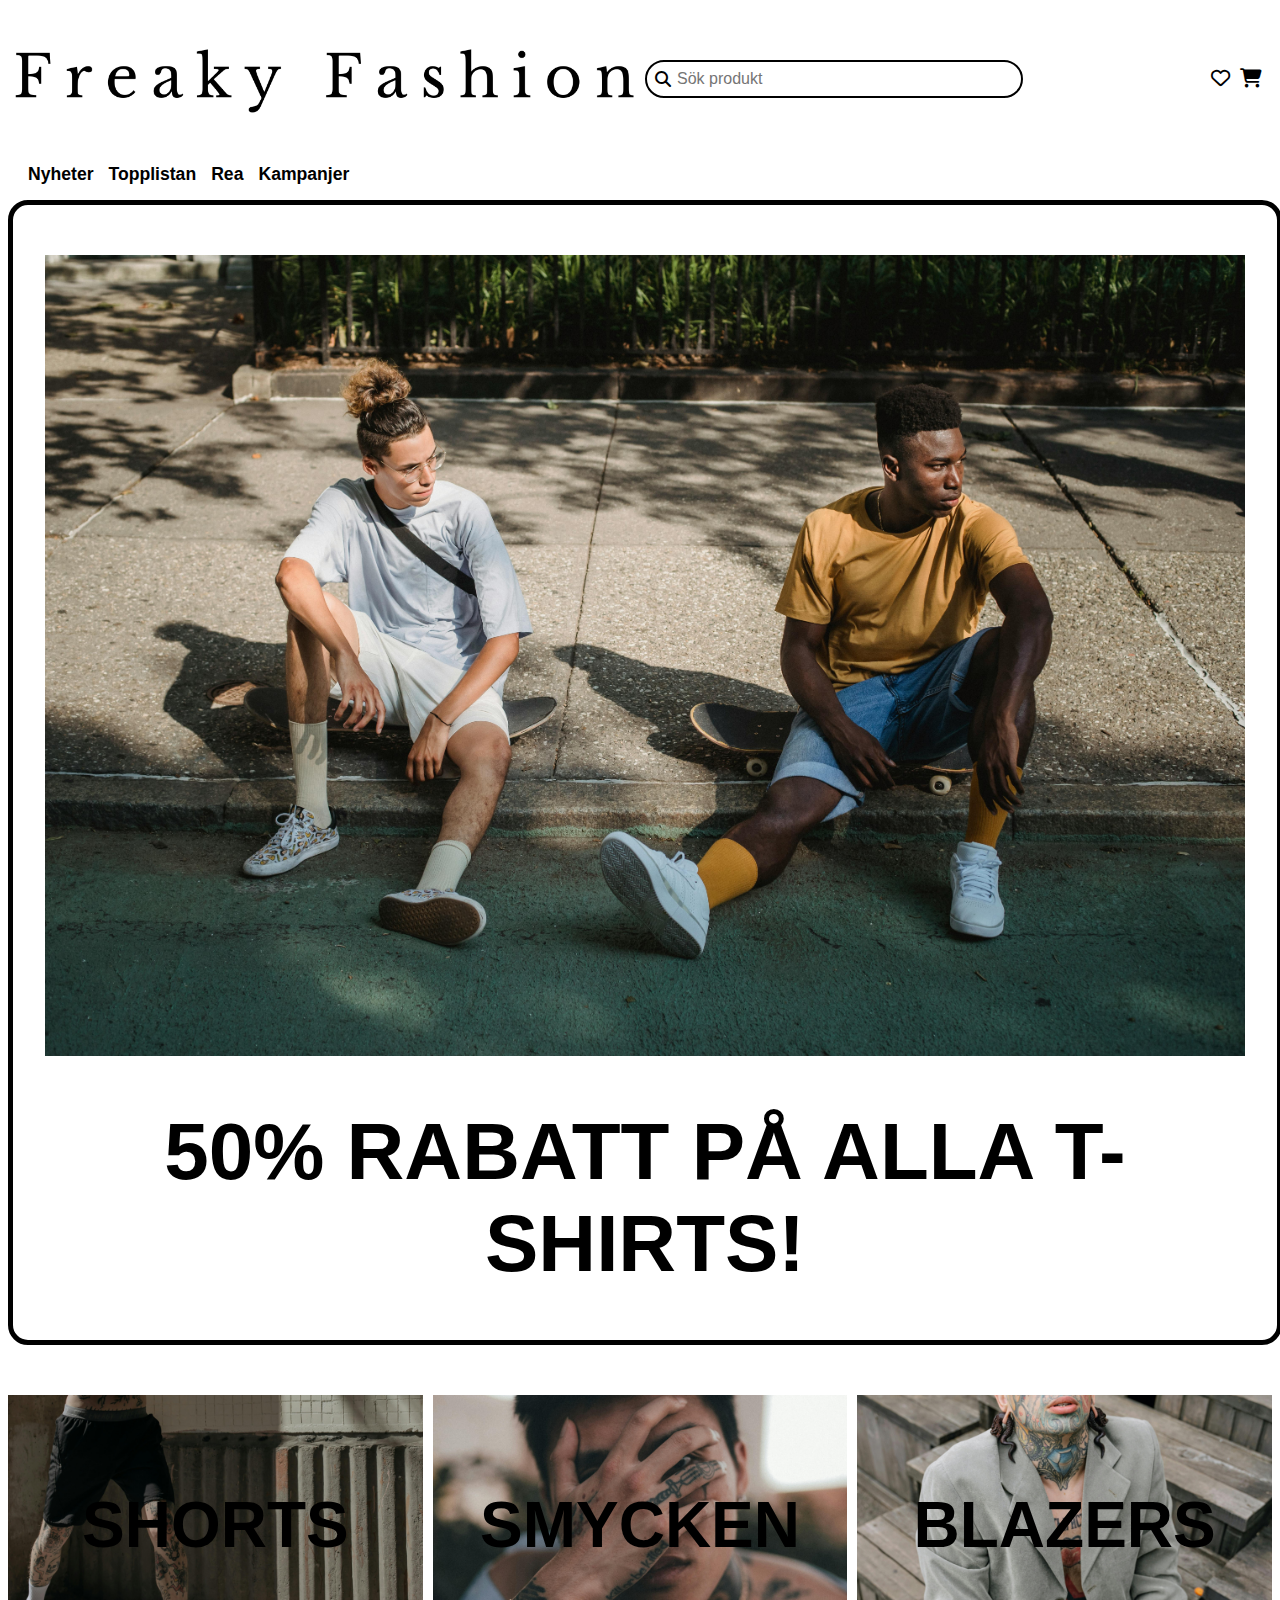
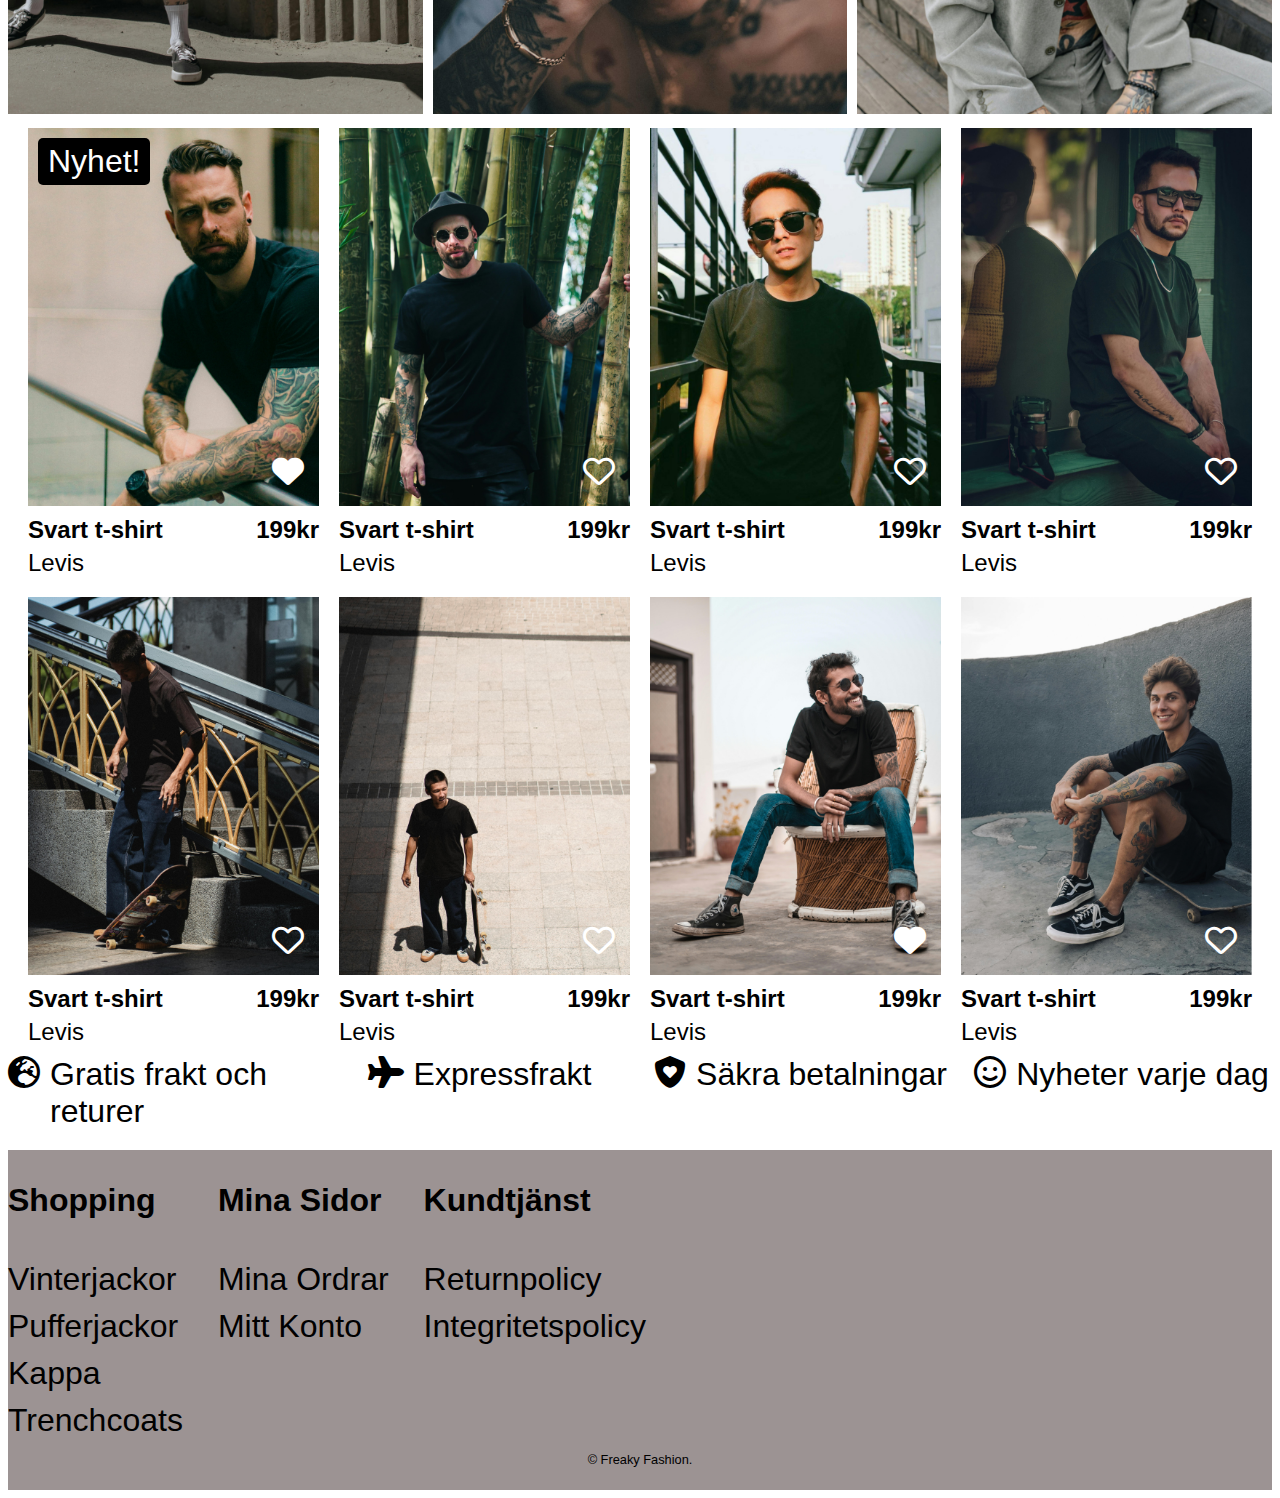
==== index.html @ f0985885 "Ändrat i footern och lagt universal font typ" ====
<!DOCTYPE html>
<html lang="sv">
  <head>
    <meta charset="UTF-8" />
    <meta name="viewport" content="width=device-width, initial-scale=1.0" />
    <title>Freaky Fashion</title>
    <link
      rel="stylesheet"
      href="https://cdnjs.cloudflare.com/ajax/libs/font-awesome/6.4.0/css/all.min.css"
    />
    <link rel="stylesheet" href="style.css" />
    <link rel="icon" href="images/favicon.ico" type="image/x-icon" />
  </head>

  <body>
    <!-----------------------------------------------------------------HEADERLOGGA------------------------>
    <header class="logo-container">
      <img src="images/LOGGA.png" alt="Freaky Fashion logotyp" class="logo" />
      <div class="search-container">
        <input type="text" placeholder="Sök produkt" class="search" />
        <i class="fa-solid fa-magnifying-glass"></i>

        <div class="icons-container">
          <a href=""> <i class="fa-regular fa-heart"></i></a>
          <a href=""> <i class="fa-solid fa-shopping-cart"></i></a>
        </div>
      </div>
    </header>

    <!--HEADERLÄNKAR-->
    <div class="headerlink">
      <a href="#">Nyheter</a>
      <a href="#">Topplistan</a>
      <a href="#">Rea</a>
      <a href="#">Kampanjer</a>
    </div>

    <!---------------------------------------------------------------HEROBILD OCH TEXT--------------------->
    <section class="hero">
      <img src="images/Hero.jpg" alt="Hero bild" />
      <a href="#">50% RABATT PÅ ALLA T-SHIRTS!</a>
    </section>

    <!------------------------------------------------------------------SPOTBILDER------------------------->
    <section class="spotbilder">
      <div class="bild-container">
        <div class="image-wrapper">
          <img src="images/Spot-1.png" alt="shorts" />
          <p class="text-ett">shorts</p>
        </div>
      </div>
      <div class="bild-container">
        <div class="image-wrapper">
          <img src="images/spot-2.png" alt="smycken" />
          <p class="text-två">smycken</p>
        </div>
      </div>
      <div class="bild-container">
        <div class="image-wrapper">
          <img src="images/spot-3.png" alt="blazers" />
          <p class="text-tre">blazers</p>
        </div>
      </div>
    </section>

    <!--------------------------------------------------------------------------PRODUKTBILDER------------->

    <!--PRODUKTBILD 1 MED BADGE-->
    <div class="product-grid">
      <div class="product">
        <a href="http://127.0.0.1:5501/product-details.html">
          <div class="badge-container">
            <img src="images/svart-tshirt-1.png" alt="Svart t-shirt 1" />
            <span class="badge">Nyhet!</span>
            <a href="http://127.0.0.1:5501/product-details.html"><i class="fa-solid fa-heart"></i></a>
            <div class="product-info">
              <div class="product-name-price">
                <span class="product-name">Svart t-shirt</span>
                <span class="product-price">199kr</span>
              </div>
              <div class="product-brand">Levis</div>
            </div>
          </div>
          <!--PRODUKTBILD 2-->
        </a>
      </div>
      <div class="product">
        <a href="http://127.0.0.1:5501/product-details.html">
          <img src="images/svart-tshirt-2.png" alt="Svart t-shirt 2" />
        </a>
        <a href="http://127.0.0.1:5501/product-details.html"><i class="fa-regular fa-heart"></i></a>
        <div class="product-info">
          <div class="product-name-price">
            <span class="product-name">Svart t-shirt</span>
            <span class="product-price">199kr</span>
          </div>
          <div class="product-brand">Levis</div>
        </div>
      </div>
      <!--PRODUKTBILD 3-->

      <div class="product">
        <a href="http://127.0.0.1:5501/product-details.html">
          <img src="images/svart-tshirt-3.png" alt="Svart t-shirt 3" />
        </a>
        <a href="http://127.0.0.1:5501/product-details.html"><i class="fa-regular fa-heart"></i></a>
        <div class="product-info">
          <div class="product-name-price">
            <span class="product-name">Svart t-shirt</span>
            <span class="product-price">199kr</span>
          </div>
          <div class="product-brand">Levis</div>
        </div>
      </div>
      <!--PRODUKTBILD 4-->

      <div class="product">
        <a href="http://127.0.0.1:5501/product-details.html">
          <img src="images/svart-tshirt-4.png" alt="Svart t-shirt 4" />
        </a>
        <a href="http://127.0.0.1:5501/product-details.html"><i class="fa-regular fa-heart"></i></a>
        <div class="product-info">
          <div class="product-name-price">
            <span class="product-name">Svart t-shirt</span>
            <span class="product-price">199kr</span>
          </div>
          <div class="product-brand">Levis</div>
        </div>
      </div>
      <!--PRODUKTBILD 5-->

      <div class="product">
        <a href="http://127.0.0.1:5501/product-details.html">
          <img src="images/svart-tshirt-5.png" alt="Svart t-shirt 5" />
        </a>
        <a href="http://127.0.0.1:5501/product-details.html"><i class="fa-regular fa-heart"></i></a>
        <div class="product-info">
          <div class="product-name-price">
            <span class="product-name">Svart t-shirt</span>
            <span class="product-price">199kr</span>
          </div>
          <div class="product-brand">Levis</div>
        </div>
      </div>

      <!--PRODUKTBILD 6-->
      <div class="product">
        <a href="http://127.0.0.1:5501/product-details.html">
          <img src="images/svart-tshirt-6.png" alt="Svart t-shirt 6" />
        </a>
        <a href="http://127.0.0.1:5501/product-details.html"><i class="fa-regular fa-heart"></i></a>
        <div class="product-info">
          <div class="product-name-price">
            <span class="product-name">Svart t-shirt</span>
            <span class="product-price">199kr</span>
          </div>
          <div class="product-brand">Levis</div>
        </div>
      </div>
      <!--PRODUKTBILD 7-->

      <div class="product">
        <a href="http://127.0.0.1:5501/product-details.html">
          <img src="images/svart-tshirt-7.png" alt="Svart t-shirt 7" />
        </a>
        <a href="http://127.0.0.1:5501/product-details.html"><i class="fa-solid fa-heart"></i></a>
        <div class="product-info">
          <div class="product-name-price">
            <span class="product-name">Svart t-shirt</span>
            <span class="product-price">199kr</span>
          </div>
          <div class="product-brand">Levis</div>
        </div>
      </div>
      <!--PRODUKTBILD 8-->

      <div class="product">
        <a href="http://127.0.0.1:5501/product-details.html">
          <img src="images/svart-tshirt-8.png" alt="Svart t-shirt 8" />
        </a>
        <a href="http://127.0.0.1:5501/product-details.html"><i class="fa-regular fa-heart"></i></a>
        <div class="product-info">
          <div class="product-name-price">
            <span class="product-name">Svart t-shirt</span>
            <span class="product-price">199kr</span>
          </div>
          <div class="product-brand">Levis</div>
        </div>
      </div>
    </div>

    <!--------------------------------------------------------------FOOTER & ACCORDION-------------------->
 
      <div class="footericon-container">
        <div class="footericon-info">
          <i class="fa-solid fa-earth-europe"> </i>
          <p>Gratis frakt och returer</p>
        </div>

        <div class="footericon-info">
          <i class="fa-solid fa-plane"> </i>
          <p>Expressfrakt</p>
        </div>

        <div class="footericon-info">
          <i class="fa-solid fa-shield-heart"> </i>
          <p>Säkra betalningar</p>
        </div>

        <div class="footericon-info">
          <i class="fa-regular fa-face-smile"> </i>
          <p>Nyheter varje dag</p>
        </div>
      </div>
      <footer>
      <div class="accordion">
        <div class="accordion-item">
          <input
            type="checkbox"
            id="accordion-item-1"
            class="accordion-checkbox"
          />
          <label for="accordion-item-1" class="accordion-button"
            >Shopping</label
          >
          <div class="accordion-body">
            <a href="#">Vinterjackor</a>
            <a href="#">Pufferjackor</a>
            <a href="#">Kappa</a>
            <a href="#">Trenchcoats</a>
            <a href="http://127.0.0.1:5501/index.html">Startsida</a>
          </div>
        </div>

        <div class="accordion-item">
          <input
            type="checkbox"
            id="accordion-item-2"
            class="accordion-checkbox"
          />
          <label for="accordion-item-2" class="accordion-button"
            >Mina sidor</label
          >
          <div class="accordion-body">
            <a href="#">Mina ordrar</a>
            <a href="#">Mitt konto</a>
          </div>
        </div>

        <div class="accordion-item">
          <input
            type="checkbox"
            id="accordion-item-3"
            class="accordion-checkbox"
          />

          <label for="accordion-item-3" class="accordion-button"
            >Kundtjänst</label
          >
          <div class="accordion-body">
            <a href="#">Returnpolicy</a>
            <a href="#">Integritetspolicy</a>
          </div>
        </div>
        <div class="accordion-item">
          <input
            type="checkbox"
            id="accordion-item-3"
            class="accordion-checkbox"
          />
        </div>
      </div>
      <div class="footerinfo">
        <div class="footer-shopping">
          <p>Shopping</p>
          <a href="#">Vinterjackor</a>
          <a href="#">Pufferjackor</a>
          <a href="#">Kappa</a>
          <a href="#">Trenchcoats</a>
        </div>
        <div class="minasidor">
          <p>Mina Sidor</p>
          <a href="#">Mina Ordrar</a>
          <a href="#">Mitt Konto</a>
        </div>
        <div class="footer-kundtjanst">
          <p>Kundtjänst</p>
          <a href="#">Returnpolicy</a>
          <a href="#">Integritetspolicy</a>
        </div>
      </div>
      <div class="copyright">
        <p>© Freaky Fashion.</p>
      </div>
    </footer>
  </body>
</html>
---- style.css ----
/*----------------------------------------------GENERELLA STILAR--------------------------------------*/
.icons-container a,
.headerlink a,
.hero a {
  color: black;
  text-decoration: none;
  font-weight: bold;
  cursor: pointer;
}
* {
  font-family: Arial, Helvetica, sans-serif;
}
/*----------------------------------------------HEADERLOGGA----------------------------------------------*/
.logo-container {
  display: grid;
}
.logo {
  width: 100%;
  height: auto;
}

/*-----IPAD----*/
@media (min-width: 641px) {
  .logo-container {
    display: flex;
    justify-content: left;
  }
  .logo {
    width: 50%;
  }
}

/*----------------------------------------------SÖKFUNKTION-----------------------------------------------*/
.search-container {
  width: 100%;
  position: relative;
  justify-content: space-between;
  display: flex;
  align-items: center;
  padding-left: 0;
  margin-bottom: 15px;
  margin-left: 5px;
  margin-top: 10px;
}

.search {
  width: 100%;
  padding: 8px 30px 8px 30px;
  font-size: 1em;
  border: 2px solid #000000;
  border-radius: 20px;
}

.fa-solid.fa-magnifying-glass {
  position: absolute;
  left: 10px;
  color: #000000;
  font-size: 1em;
}

/*-----IPAD----*/
@media (min-width: 641px) {
  .search {
    width: 50%;
  }
}

/*------------------------------------HEADERIKONER/LÄNKAR-----------------------------------------*/
.icons-container a:hover,
.headerlink a:hover,
.hero a:hover {
  color: #5e0707;
}
.headerlink {
  display: flex;
  justify-content: flex-start;
  gap: 15px;
  margin-top: 10px;
  margin-left: 20px;
  margin-bottom: 15px;
  font-size: 1.1em;
}

.icons-container {
  display: flex;
  gap: 10px;
  margin-left: 10px;
  margin-right: 10px;
}
.icons-container i {
  font-size: 1.2em;
}
/*-----MOBIL----*/
@media (max-width: 640px) {
  .headerlink {
    flex-direction: column;
    align-items: flex-start;
  }
}

/*-----IPAD----*/
@media (min-width: 641px) {
  .headerlink a {
    flex-direction: row;
  }
}

/*------------------------------------------------HERO---------------------------------------------------*/
.hero {
  border: solid black 5px;
  border-radius: 20px;
  display: flex;
  flex-direction: column;
  align-items: center;
  justify-content: center;
  width: 100%;
  margin: 0 auto;
}
.hero a {
  font-size: 2em;
  text-decoration: none;
  margin-bottom: 50px;
  text-align: center;
}
.hero img {
  height: auto;
  width: 95%;
  margin-top: 50px;
  margin-bottom: 50px;
}
@media (min-width: 1024px) {
  .hero a {
    font-size: 4em;
  }
}
@media (min-width: 1200px) {
  .hero a {
    font-size: 5em;
  }
}
/*----------------------------------------------SPOTBILDER-------------------------------------------*/
.spotbilder {
  display: grid;
  grid-template-columns: repeat(3, 1fr);
  justify-content: center;
  gap: 10px;
  margin-top: 50px;
}
.spotbilder img {
  width: 100%;
  height: auto;
}
.bild-container {
  position: relative;
  display: grid;
  gap: 15px;
}
.text-ett,
.text-två,
.text-tre {
  position: absolute;
  bottom: 40%;
  left: 50%;
  transform: translate(-50%, 50%);
  color: rgb(0, 0, 0);
  padding: 5px;
  font-size: 4em;
  text-transform: uppercase;
  font-weight: bold;
  text-align: center;
  transition: color 0.3s ease;
  cursor: pointer;
}

.text-ett:hover,
.text-två:hover,
.text-tre:hover {
  color: rgb(112, 5, 5);
}
/*-----MOBIL----*/
@media (max-width: 640px) {
  .spotbilder {
    display: none;
  }
}

/*-----IPAD----*/
@media (min-width: 641px) {
  .spotbilder {
    display: none;
  }
}

/*-----DATOR----*/
@media (min-width: 1024px) {
  .spotbilder {
    display: grid;
  }
}
@media (min-width: 1200px) {
  .text-ett,
  .text-två,
  .text-tre {
    font-size: 4em;
  }
}
/*----------------------------------------------PRODUKTBILDER-------------------------------------------*/

.product-grid {
  display: flex;
  flex-wrap: wrap;
  justify-content: center;
  gap: 20px;
  padding: 10px;
}

.product {
  flex: 1 1 calc(25% - 20px);
  max-width: calc(25% - 20px);
  position: relative;
}

.product img {
  width: 100%;
  height: auto;
  display: block;
}
.product-grid i {
  position: absolute;
  bottom: 90px;
  right: 15px;
  color: rgb(255, 255, 255);
  font-size: 2em;
  z-index: 1;
}

.product-grid a i.fa-heart,
.icons-container a i.fa-heart {
  transition: transform 0.3s ease;
}

.product-grid a:hover i.fa-heart,
.icons-container a:hover i.fa-heart {
  transform: scale(1.5);
  color: rgb(120, 42, 42);
}

.product-info {
  display: grid;
  grid-template-rows: auto auto;
  grid-row-gap: 5px;
  text-align: left;
  margin-top: 10px;
  font-size: 1.5em;
}

.product-name-price {
  display: grid;
  grid-template-columns: 1fr auto;
  font-weight: bold;
}

.product-price {
  justify-self: end;
}

.product-brand {
  font-size: 1em;
}
.badge-container {
  position: relative;
  width: 100%;
}

.badge {
  position: absolute;
  top: 10px;
  left: 10px;
  background-color: black;
  color: white;
  padding: 5px 10px;
  border-radius: 5px;
  font-size: 2em;
}
/*-----MOBIL----*/
@media (max-width: 640px) {
  .product {
    flex: 1 1 100%;
    max-width: 100%;
  }
}

/*-----IPAD----*/
@media (min-width: 641px) {
  .product {
    flex: 1 1 calc(50% - 20px);
    max-width: calc(50% - 20px);
  }
}

/*-----DATOR----*/
@media (min-width: 1024px) {
  .product {
    flex: 1 1 calc(25% - 20px);
    max-width: calc(25% - 20px);
  }
}
/*----------------------------------------------PRODUKTSIDA-------------------------------------------*/
.productsida-grid {
  display: flex;
  justify-content: center;
  align-items: center;
  flex-direction: column;
}
.productsida-grid i {
  position: absolute;
  bottom: 40px;
  right: 10px;
  color: rgb(255, 255, 255);
  font-size: 2em;
  z-index: 1;
}

.productsida-grid a i.fa-heart,
.icons-container a i.fa-heart {
  transition: transform 0.3s ease;
}

.productsida-grid a:hover i.fa-heart,
.icons-container a:hover i.fa-heart {
  transform: scale(1.5);
  color: rgb(120, 42, 42);
}
.product-sida {
  position: relative;
}
.product-sida img {
  width: 100%;
  height: auto;
}

.product-sida .fa-heart {
  position: absolute;
  bottom: 40px;
  right: 25px;
  font-size: 2.5em;
  color: rgb(255, 255, 255);
  z-index: 10;
  transition: transform 0.3s ease;
}

.product-sida .fa-heart:hover {
  transform: scale(1.5);
  color: rgb(120, 42, 42);
}

.product-sida-name {
  margin-top: 15px;
  font-weight: bold;
  font-size: 1.5em;
}

.product-sida-brand {
  color: #000000;
  font-size: 1.2em;
}

.pris {
  text-align: left;
  margin-top: 10px;
  font-size: 1em;
}

.lorem {
  font-size: 1.2em;
  text-align: center;
}
.button {
  display: inline-block;
  padding: 10px 15px;
  background-color: #ffffff;
  color: rgb(0, 0, 0);
  text-align: center;
  text-decoration: none;
  font-size: 1.2em;
  border-radius: 5px;
  border: 2px solid black;
  cursor: pointer;
  transition-duration: 0.3s;
}

.button:hover {
  background-color: #929292;
}

@media (max-width: 640px) {
.lorem  {
  text-align: left;
}
}
/*-----IPAD----*/
@media (min-width: 641px) {
  .productsida-grid {
    justify-content: space-between;
    align-items: flex-start;
    gap: 20px;
    flex-direction: row;
    cursor: pointer;
  }

  .product-sida {
    flex: 1;
    max-width: 50%;
  }

  .product-details {
    flex: 1;
    max-width: 100%;
    text-align: left;
  }

  .lorem,
  .pris,
  .varukorg {
    text-align: left;
  }
}

/*-----DATOR----*/
@media (min-width: 1024px) {
  .product-details {
    display: flex;
    flex-direction: column;
    align-items: flex-start;
  }
  .productsida-grid {
    display: flex;
    justify-content: space-between;
    align-items: flex-start;
    gap: 40px;
  }

  .product-sida-name {
    margin-bottom: 20px;
    font-size: 2em;
  }

  .product-sida-brand {
    margin-bottom: 10px;
    font-size: 1.7em;
  }

  .pris {
    margin-bottom: 15px;
    font-size: 2em;
  }

  .lorem {
    margin-bottom: 20px;
    font-size: 1.9em;
  }
}

/*---------------------------------PRODUKTSIDA - SLIDEDHOW-------------------------------------------*/

.slider p {
  text-align: center;
  text-transform: capitalize;
  font-size: 1.8em;
  font-weight: bold;
}

.slider {
  position: relative;
  width: 100%;
  overflow: hidden;
  margin: 0 auto;
  margin-top: 15px;
}

.slides {
  display: flex;
  width: 300%;
  transition: transform 0.5s ease-in-out;
}

.slide {
  width: 100%;
  display: flex;
  justify-content: center;
  gap: 20px;
}

.slide a {
  text-decoration: none;
}

.slide a img {
  width: 100%;
  height: auto;
  margin: 0 auto;
}

input[type="radio"] {
  display: none;
}

#slide1:checked ~ .slides {
  transform: translateX(0);
}

#slide2:checked ~ .slides {
  transform: translateX(-33.33%);
}

#slide3:checked ~ .slides {
  transform: translateX(-66.66%);
}

.nav-container {
  display: flex;
  justify-content: center;
  margin-top: 20px;
}

.nav {
  width: 10px;
  height: 10px;
  border-radius: 50%;
  background-color: #ddd;
  margin: 5px;
  margin-bottom: 20px;
  cursor: pointer;
}

#slide1:checked ~ .nav-container .nav:nth-child(1),
#slide2:checked ~ .nav-container .nav:nth-child(2),
#slide3:checked ~ .nav-container .nav:nth-child(3) {
  background-color: #000000;
}

/*-----MOBIL----*/
@media (max-width: 640px) {
  .slider {
    display: none;
  }
}

/*-------------------------------------------------FOOTER-------------------------------------------------*/

footer{
  width: 100%;
  margin: 0;
  padding: 0;
  background-color: rgb(156, 147, 147);
  position: relative;
  z-index: 1;
  margin-top: 20px;
  box-sizing: border-box;
}
.footericon-container {
  display: grid;
  gap: 20px;
  font-size: 1em;
  color: rgb(0, 0, 0);
  background-color: #ffffff;
}

.footericon-info {
  display: flex;
}

.footericon-info i {
  margin-right: 10px;
}

.footericon-info p {
  margin: 0;
}
.footerinfo {
  display: flex;
  gap: 35px;
  margin: 0;
  background-color: rgb(156, 147, 147);
}

.footerinfo div {
  display: flex;
  flex-direction: column;
  gap: 10px;
}

.footerinfo p {
  font-weight: bold;
  font-size: 1em;
}

.footerinfo a {
  text-decoration: none;
  color: black;
  font-size: 1em;
}

.footerinfo a:hover {
  text-decoration: underline;
}
.copyright {
  color: #000000;
  font-size: 0.8em;
  text-align: center;
  padding-bottom: 10px;
}
/*-----MOBIL----*/
@media (max-width: 640px) {
  .footericon-container {
    margin-top: 65px;
    grid-template-columns: repeat(1, 1fr);

  }
  .footerinfo {
    display: none;
  }
}
@media (min-width: 641px) {
  .footericon-container {
    grid-template-columns: repeat(2, 1fr);
    margin-left: 20%;
  }
}

@media (min-width: 1024px) {
  .footericon-container {
    grid-template-columns: repeat(4, 1fr);
    margin: 0;
    justify-items: center;
  }
}
@media (min-width: 1200px) {
  .footerinfo {
    font-size: 2em;
  }
    .footericon-info {
      font-size: 2em;
  }
}
/*------------------------------------------------ACCORDION-----------------------------------------------*/

.accordion {
  padding-top: 10px;
  padding-bottom: 10px;
  width: 100%;
}

.accordion-item {
  border-bottom: 1px solid rgb(119, 117, 117);
}
.accordion-checkbox {
  display: none;
}
.accordion-checkbox:checked + .accordion-button + .accordion-body {
  max-height: none;
}

.accordion-button {
  background-color: rgb(156, 147, 147);
  font-size: 1rem;
  width: 100%;
  text-align: center;
  border: none;
  cursor: pointer;
  outline: none;
  display: grid;
  padding-bottom: 10px;
}

.accordion-button:hover {
  background-color: #686565;
}

.accordion-body {
  width: 100%;
  position: relative;
  z-index: 1;
  box-sizing: border-box;
  max-height: 0;
  overflow: hidden;
  background-color: rgb(156, 147, 147);
}

.accordion-body a {
  display: block;
  margin-top: 10px;
  color: #000000;
  text-decoration: none;
}

.accordion-body a:hover {
  text-decoration: underline;
}

/*-----IPAD----*/
@media (min-width: 641px) {
  .accordion {
    display: none;
  }
}
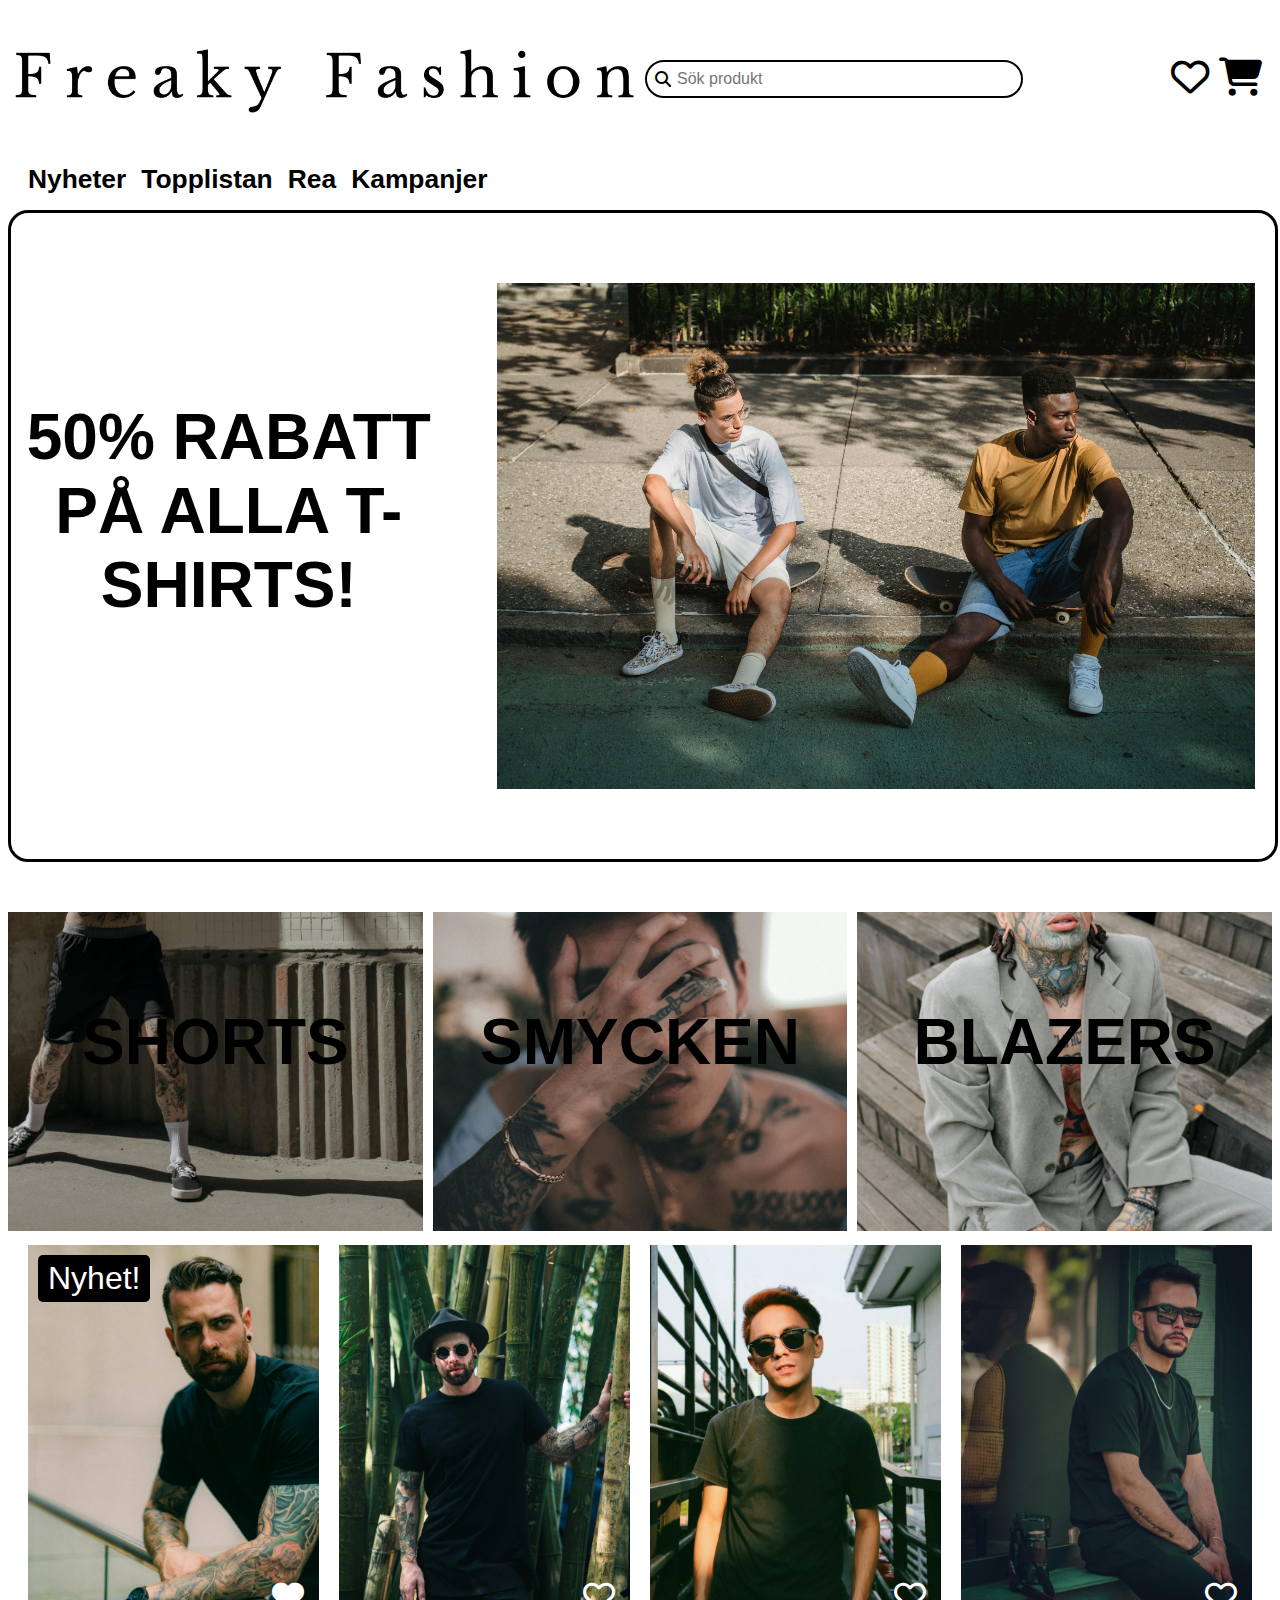
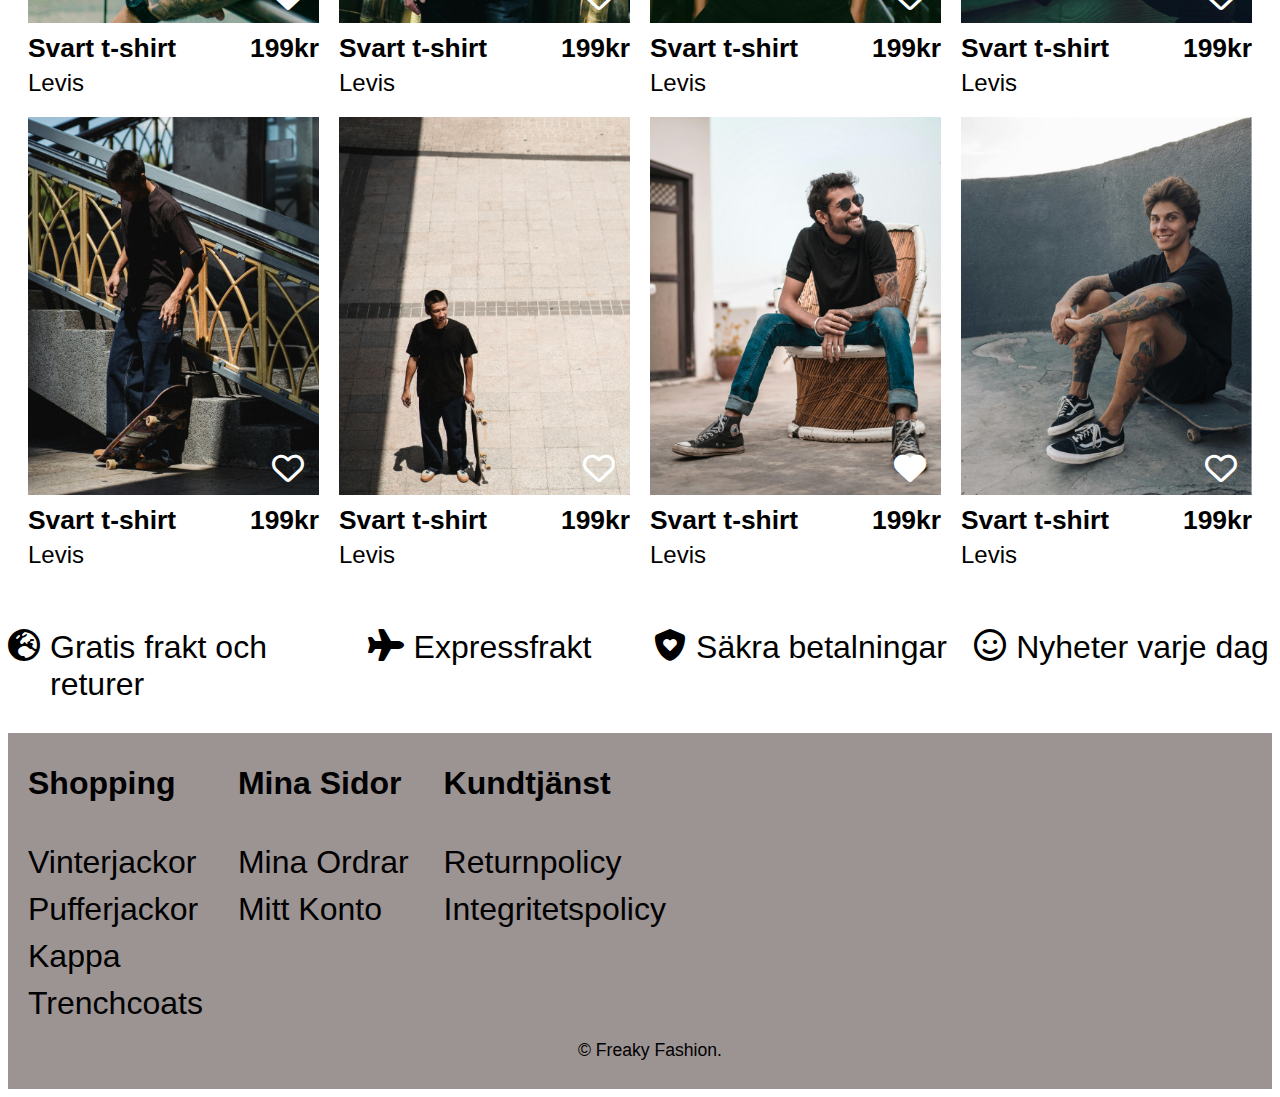
==== commit 68f0d0be: "fixat font storlekar" ====
--- a/index.html
+++ b/index.html
@@ -72,7 +72,9 @@
           <div class="badge-container">
             <img src="images/svart-tshirt-1.png" alt="Svart t-shirt 1" />
             <span class="badge">Nyhet!</span>
-            <a href="http://127.0.0.1:5501/product-details.html"><i class="fa-solid fa-heart"></i></a>
+            <a href="http://127.0.0.1:5501/product-details.html"
+              ><i class="fa-solid fa-heart"></i
+            ></a>
             <div class="product-info">
               <div class="product-name-price">
                 <span class="product-name">Svart t-shirt</span>
@@ -88,7 +90,9 @@
         <a href="http://127.0.0.1:5501/product-details.html">
           <img src="images/svart-tshirt-2.png" alt="Svart t-shirt 2" />
         </a>
-        <a href="http://127.0.0.1:5501/product-details.html"><i class="fa-regular fa-heart"></i></a>
+        <a href="http://127.0.0.1:5501/product-details.html"
+          ><i class="fa-regular fa-heart"></i
+        ></a>
         <div class="product-info">
           <div class="product-name-price">
             <span class="product-name">Svart t-shirt</span>
@@ -103,7 +107,9 @@
         <a href="http://127.0.0.1:5501/product-details.html">
           <img src="images/svart-tshirt-3.png" alt="Svart t-shirt 3" />
         </a>
-        <a href="http://127.0.0.1:5501/product-details.html"><i class="fa-regular fa-heart"></i></a>
+        <a href="http://127.0.0.1:5501/product-details.html"
+          ><i class="fa-regular fa-heart"></i
+        ></a>
         <div class="product-info">
           <div class="product-name-price">
             <span class="product-name">Svart t-shirt</span>
@@ -118,7 +124,9 @@
         <a href="http://127.0.0.1:5501/product-details.html">
           <img src="images/svart-tshirt-4.png" alt="Svart t-shirt 4" />
         </a>
-        <a href="http://127.0.0.1:5501/product-details.html"><i class="fa-regular fa-heart"></i></a>
+        <a href="http://127.0.0.1:5501/product-details.html"
+          ><i class="fa-regular fa-heart"></i
+        ></a>
         <div class="product-info">
           <div class="product-name-price">
             <span class="product-name">Svart t-shirt</span>
@@ -133,7 +141,9 @@
         <a href="http://127.0.0.1:5501/product-details.html">
           <img src="images/svart-tshirt-5.png" alt="Svart t-shirt 5" />
         </a>
-        <a href="http://127.0.0.1:5501/product-details.html"><i class="fa-regular fa-heart"></i></a>
+        <a href="http://127.0.0.1:5501/product-details.html"
+          ><i class="fa-regular fa-heart"></i
+        ></a>
         <div class="product-info">
           <div class="product-name-price">
             <span class="product-name">Svart t-shirt</span>
@@ -148,7 +158,9 @@
         <a href="http://127.0.0.1:5501/product-details.html">
           <img src="images/svart-tshirt-6.png" alt="Svart t-shirt 6" />
         </a>
-        <a href="http://127.0.0.1:5501/product-details.html"><i class="fa-regular fa-heart"></i></a>
+        <a href="http://127.0.0.1:5501/product-details.html"
+          ><i class="fa-regular fa-heart"></i
+        ></a>
         <div class="product-info">
           <div class="product-name-price">
             <span class="product-name">Svart t-shirt</span>
@@ -163,7 +175,9 @@
         <a href="http://127.0.0.1:5501/product-details.html">
           <img src="images/svart-tshirt-7.png" alt="Svart t-shirt 7" />
         </a>
-        <a href="http://127.0.0.1:5501/product-details.html"><i class="fa-solid fa-heart"></i></a>
+        <a href="http://127.0.0.1:5501/product-details.html"
+          ><i class="fa-solid fa-heart"></i
+        ></a>
         <div class="product-info">
           <div class="product-name-price">
             <span class="product-name">Svart t-shirt</span>
@@ -178,7 +192,9 @@
         <a href="http://127.0.0.1:5501/product-details.html">
           <img src="images/svart-tshirt-8.png" alt="Svart t-shirt 8" />
         </a>
-        <a href="http://127.0.0.1:5501/product-details.html"><i class="fa-regular fa-heart"></i></a>
+        <a href="http://127.0.0.1:5501/product-details.html"
+          ><i class="fa-regular fa-heart"></i
+        ></a>
         <div class="product-info">
           <div class="product-name-price">
             <span class="product-name">Svart t-shirt</span>
@@ -190,29 +206,29 @@
     </div>
 
     <!--------------------------------------------------------------FOOTER & ACCORDION-------------------->
- 
-      <div class="footericon-container">
-        <div class="footericon-info">
-          <i class="fa-solid fa-earth-europe"> </i>
-          <p>Gratis frakt och returer</p>
-        </div>
-
-        <div class="footericon-info">
-          <i class="fa-solid fa-plane"> </i>
-          <p>Expressfrakt</p>
-        </div>
-
-        <div class="footericon-info">
-          <i class="fa-solid fa-shield-heart"> </i>
-          <p>Säkra betalningar</p>
-        </div>
-
-        <div class="footericon-info">
-          <i class="fa-regular fa-face-smile"> </i>
-          <p>Nyheter varje dag</p>
-        </div>
-      </div>
-      <footer>
+
+    <div class="footericon-container">
+      <div class="footericon-info">
+        <i class="fa-solid fa-earth-europe"> </i>
+        <p>Gratis frakt och returer</p>
+      </div>
+
+      <div class="footericon-info">
+        <i class="fa-solid fa-plane"> </i>
+        <p>Expressfrakt</p>
+      </div>
+
+      <div class="footericon-info">
+        <i class="fa-solid fa-shield-heart"> </i>
+        <p>Säkra betalningar</p>
+      </div>
+
+      <div class="footericon-info">
+        <i class="fa-regular fa-face-smile"> </i>
+        <p>Nyheter varje dag</p>
+      </div>
+    </div>
+    <footer>
       <div class="accordion">
         <div class="accordion-item">
           <input
--- a/style.css
+++ b/style.css
@@ -1,4 +1,7 @@
 /*----------------------------------------------GENERELLA STILAR--------------------------------------*/
+* {
+  font-family: Arial, Helvetica, sans-serif;
+}
 .icons-container a,
 .headerlink a,
 .hero a {
@@ -7,9 +10,7 @@
   font-weight: bold;
   cursor: pointer;
 }
-* {
-  font-family: Arial, Helvetica, sans-serif;
-}
+
 /*----------------------------------------------HEADERLOGGA----------------------------------------------*/
 .logo-container {
   display: grid;
@@ -103,11 +104,21 @@
   .headerlink a {
     flex-direction: row;
   }
-}
-
+  .icons-container {
+    font-size: 1.5em;
+  }
+}
+@media (min-width: 1024px) {
+  .headerlink a {
+ font-size: 1.5em;
+  }
+  .icons-container {
+    font-size: 2em;
+  }
+}
 /*------------------------------------------------HERO---------------------------------------------------*/
 .hero {
-  border: solid black 5px;
+  border: solid black 3px;
   border-radius: 20px;
   display: flex;
   flex-direction: column;
@@ -117,7 +128,7 @@
   margin: 0 auto;
 }
 .hero a {
-  font-size: 2em;
+  font-size: 3em;
   text-decoration: none;
   margin-bottom: 50px;
   text-align: center;
@@ -128,15 +139,26 @@
   margin-top: 50px;
   margin-bottom: 50px;
 }
-@media (min-width: 1024px) {
+@media (min-width: 641px){
   .hero a {
     font-size: 4em;
   }
 }
+@media (min-width: 1024px) {
+.hero {
+  flex-direction: row-reverse;
+}
+.hero img {
+  width: 60%;
+  padding: 20px;
+}
+.hero a {
+  font-size: 4em;
+  margin-right: 30px;
+}
+}
 @media (min-width: 1200px) {
-  .hero a {
-    font-size: 5em;
-  }
+
 }
 /*----------------------------------------------SPOTBILDER-------------------------------------------*/
 .spotbilder {
@@ -212,6 +234,7 @@
   justify-content: center;
   gap: 20px;
   padding: 10px;
+  margin-bottom: 50px;
 }
 
 .product {
@@ -227,7 +250,7 @@
 }
 .product-grid i {
   position: absolute;
-  bottom: 90px;
+  bottom: 65px;
   right: 15px;
   color: rgb(255, 255, 255);
   font-size: 2em;
@@ -258,6 +281,7 @@
   display: grid;
   grid-template-columns: 1fr auto;
   font-weight: bold;
+  font-size: 0.8em;
 }
 
 .product-price {
@@ -265,7 +289,7 @@
 }
 
 .product-brand {
-  font-size: 1em;
+  font-size: 0.7em;
 }
 .badge-container {
   position: relative;
@@ -304,6 +328,15 @@
     flex: 1 1 calc(25% - 20px);
     max-width: calc(25% - 20px);
   }
+  .product-name-price {
+    font-size: 1.1em;
+  }
+  .product-brand {
+    font-size: 1em;
+  }
+  .product-grid i {
+    bottom: 85px;
+}
 }
 /*----------------------------------------------PRODUKTSIDA-------------------------------------------*/
 .productsida-grid {
@@ -311,6 +344,8 @@
   justify-content: center;
   align-items: center;
   flex-direction: column;
+  gap: 40px ;
+  
 }
 .productsida-grid i {
   position: absolute;
@@ -343,7 +378,7 @@
   position: absolute;
   bottom: 40px;
   right: 25px;
-  font-size: 2.5em;
+  font-size: 2em;
   color: rgb(255, 255, 255);
   z-index: 10;
   transition: transform 0.3s ease;
@@ -355,7 +390,6 @@
 }
 
 .product-sida-name {
-  margin-top: 15px;
   font-weight: bold;
   font-size: 1.5em;
 }
@@ -363,17 +397,17 @@
 .product-sida-brand {
   color: #000000;
   font-size: 1.2em;
+ 
 }
 
 .pris {
   text-align: left;
-  margin-top: 10px;
+  font-size: 1.5em;
+}
+
+.lorem {
   font-size: 1em;
-}
-
-.lorem {
-  font-size: 1.2em;
-  text-align: center;
+  text-align: left;
 }
 .button {
   display: inline-block;
@@ -387,6 +421,7 @@
   border: 2px solid black;
   cursor: pointer;
   transition-duration: 0.3s;
+ 
 }
 
 .button:hover {
@@ -403,7 +438,6 @@
   .productsida-grid {
     justify-content: space-between;
     align-items: flex-start;
-    gap: 20px;
     flex-direction: row;
     cursor: pointer;
   }
@@ -431,34 +465,14 @@
   .product-details {
     display: flex;
     flex-direction: column;
-    align-items: flex-start;
+
   }
   .productsida-grid {
     display: flex;
-    justify-content: space-between;
-    align-items: flex-start;
-    gap: 40px;
-  }
-
-  .product-sida-name {
-    margin-bottom: 20px;
-    font-size: 2em;
-  }
-
-  .product-sida-brand {
-    margin-bottom: 10px;
-    font-size: 1.7em;
-  }
-
-  .pris {
-    margin-bottom: 15px;
-    font-size: 2em;
-  }
-
-  .lorem {
-    margin-bottom: 20px;
-    font-size: 1.9em;
-  }
+   
+   
+  }
+
 }
 
 /*---------------------------------PRODUKTSIDA - SLIDEDHOW-------------------------------------------*/
@@ -551,16 +565,18 @@
 footer{
   width: 100%;
   margin: 0;
-  padding: 0;
+  padding-left: 20px;
   background-color: rgb(156, 147, 147);
   position: relative;
   z-index: 1;
-  margin-top: 20px;
+  margin-top: 30px;
   box-sizing: border-box;
+  
 }
 .footericon-container {
   display: grid;
   gap: 20px;
+ 
   font-size: 1em;
   color: rgb(0, 0, 0);
   background-color: #ffffff;
@@ -641,6 +657,9 @@
   }
     .footericon-info {
       font-size: 2em;
+  }
+  .copyright {
+    font-size: 1.1em;
   }
 }
 /*------------------------------------------------ACCORDION-----------------------------------------------*/
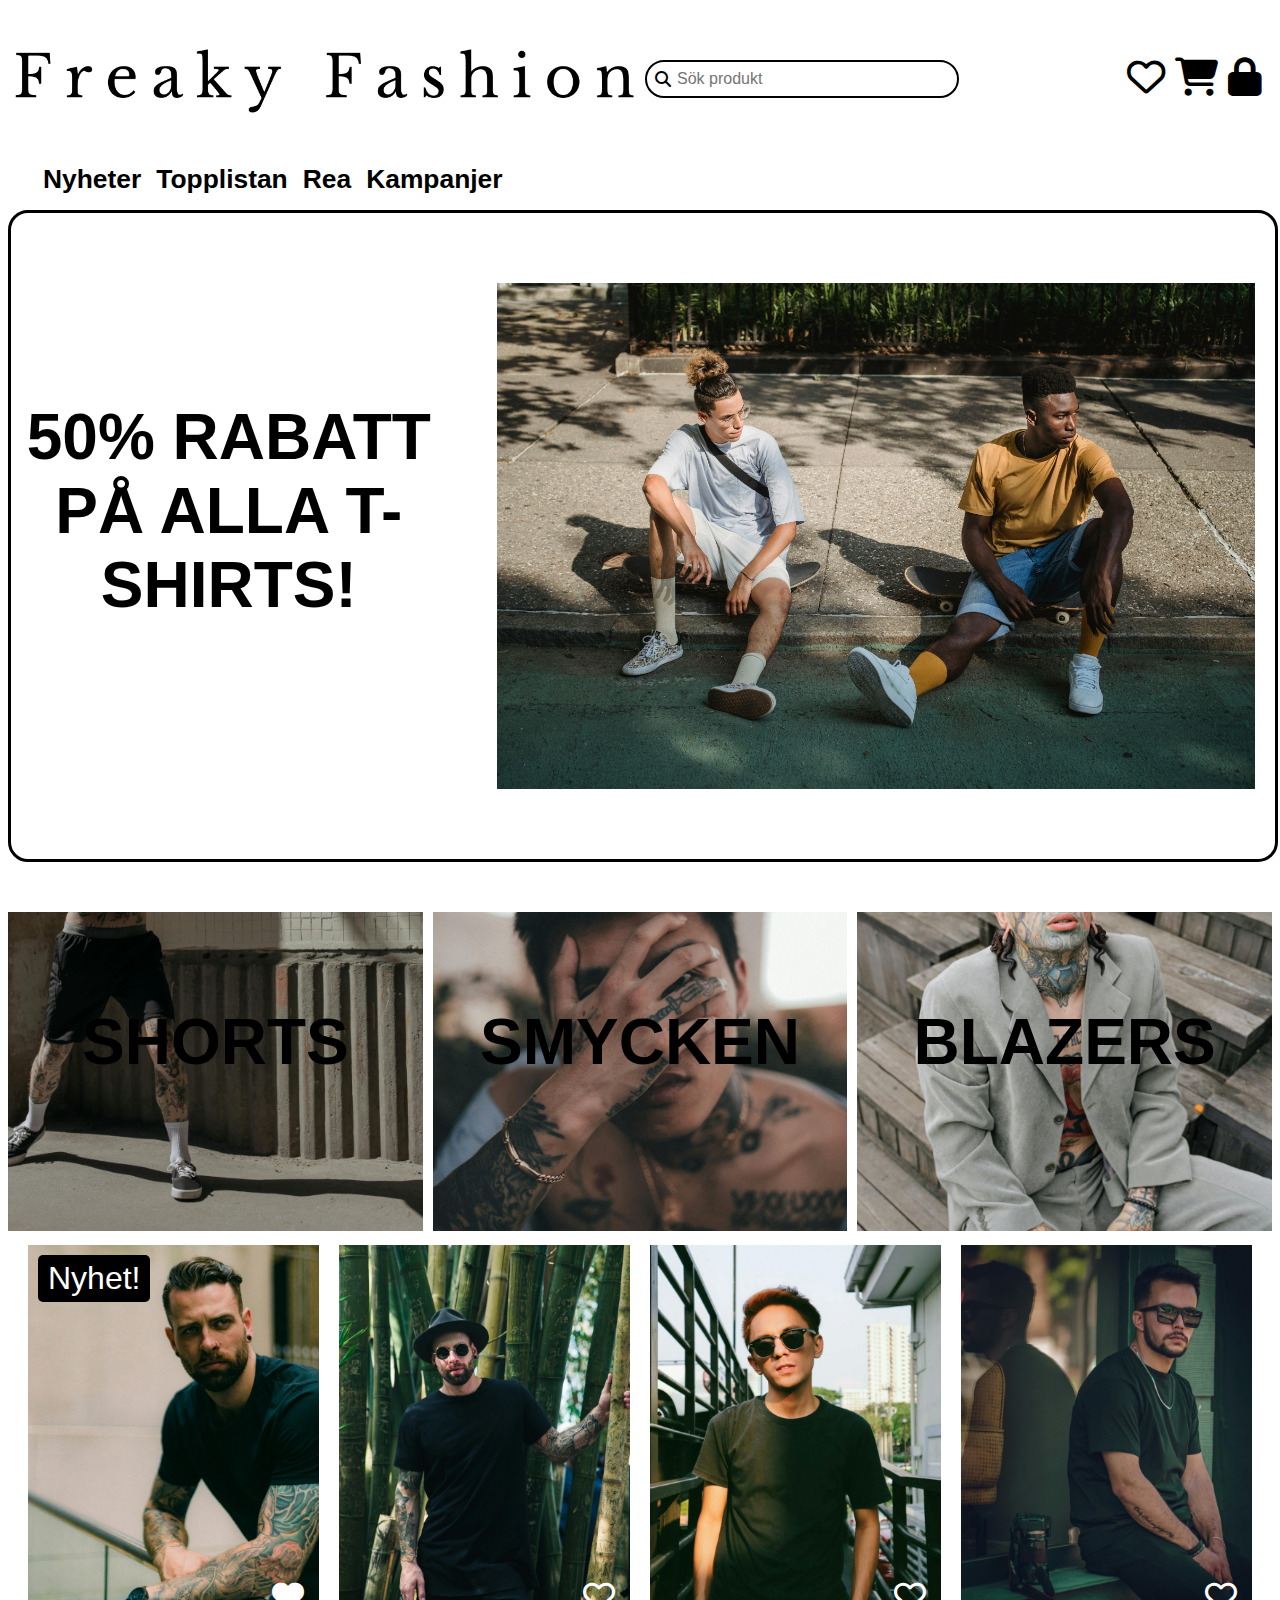
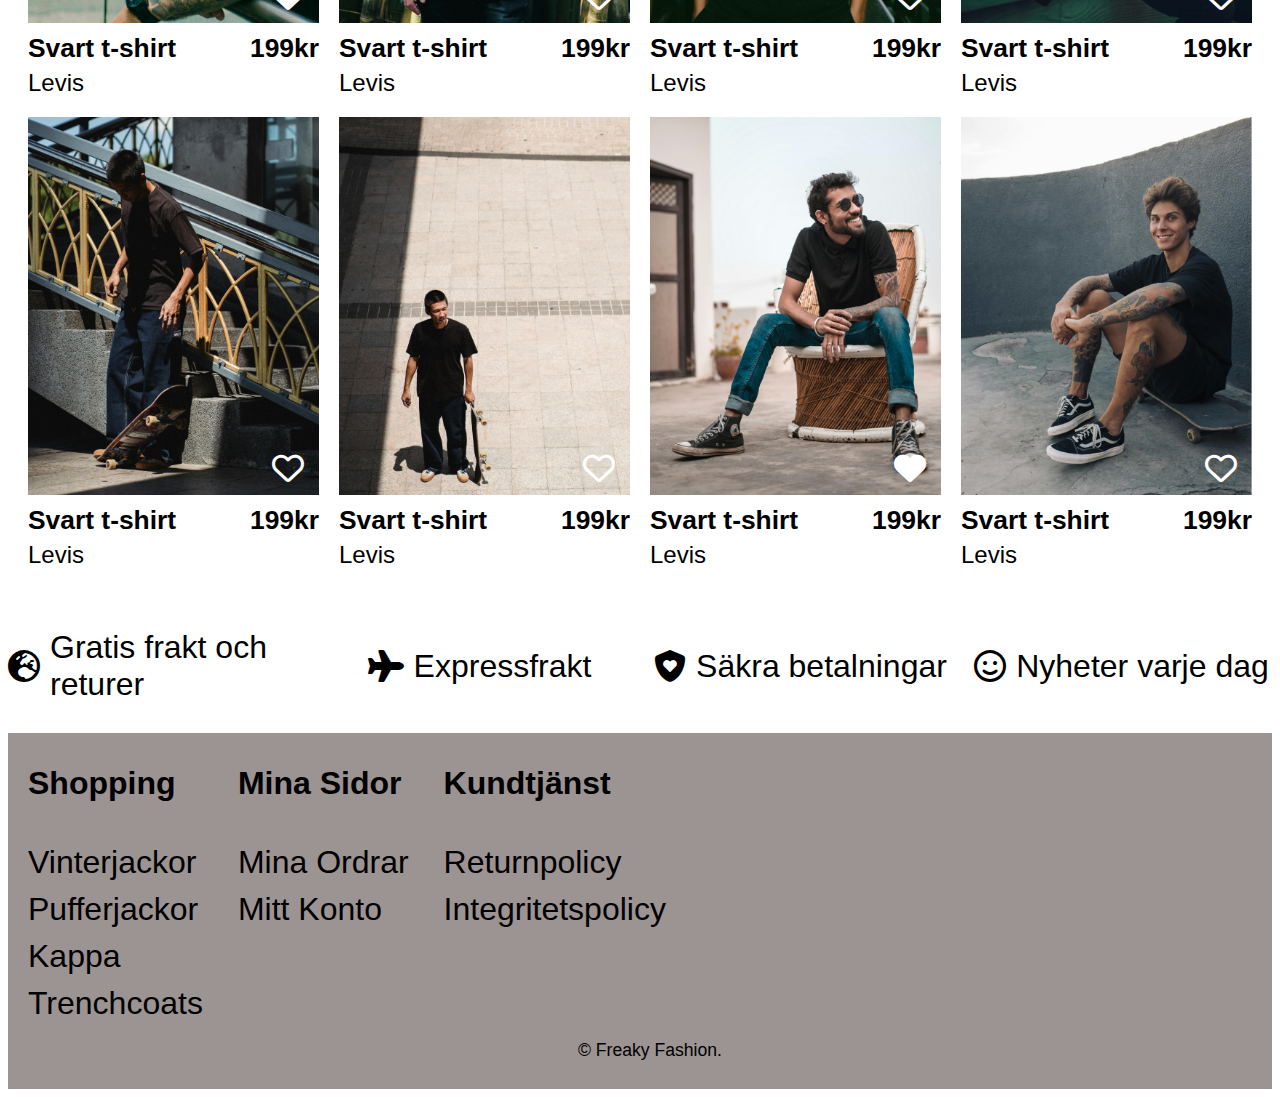
==== commit 9319ed60: "Alla sidor fungerande" ====
--- a/index.html
+++ b/index.html
@@ -17,23 +17,25 @@
     <header class="logo-container">
       <img src="images/LOGGA.png" alt="Freaky Fashion logotyp" class="logo" />
       <div class="search-container">
-        <input type="text" placeholder="Sök produkt" class="search" />
+        <input type="search" placeholder="Sök produkt" class="search" />
         <i class="fa-solid fa-magnifying-glass"></i>
 
         <div class="icons-container">
           <a href=""> <i class="fa-regular fa-heart"></i></a>
-          <a href=""> <i class="fa-solid fa-shopping-cart"></i></a>
+          <a href="http://127.0.0.1:5501/checkout.html"> <i class="fa-solid fa-shopping-cart"></i></a>
+          <a href="http://127.0.0.1:5501/admin/products/index.html"> <i class="fa-solid fa-lock"></i></a>
         </div>
       </div>
     </header>
 
     <!--HEADERLÄNKAR-->
-    <div class="headerlink">
+    <nav class="headerlink">
+      <a href="http://127.0.0.1:5501/index.html"></a>
       <a href="#">Nyheter</a>
       <a href="#">Topplistan</a>
       <a href="#">Rea</a>
       <a href="#">Kampanjer</a>
-    </div>
+    </nav>
 
     <!---------------------------------------------------------------HEROBILD OCH TEXT--------------------->
     <section class="hero">
@@ -64,10 +66,8 @@
     </section>
 
     <!--------------------------------------------------------------------------PRODUKTBILDER------------->
-
-    <!--PRODUKTBILD 1 MED BADGE-->
-    <div class="product-grid">
-      <div class="product">
+    <section class="product-grid">
+      <article class="product">
         <a href="http://127.0.0.1:5501/product-details.html">
           <div class="badge-container">
             <img src="images/svart-tshirt-1.png" alt="Svart t-shirt 1" />
@@ -83,10 +83,10 @@
               <div class="product-brand">Levis</div>
             </div>
           </div>
-          <!--PRODUKTBILD 2-->
-        </a>
-      </div>
-      <div class="product">
+        </a>
+      </article>
+
+      <article class="product">
         <a href="http://127.0.0.1:5501/product-details.html">
           <img src="images/svart-tshirt-2.png" alt="Svart t-shirt 2" />
         </a>
@@ -100,10 +100,9 @@
           </div>
           <div class="product-brand">Levis</div>
         </div>
-      </div>
-      <!--PRODUKTBILD 3-->
-
-      <div class="product">
+      </article>
+
+      <article class="product">
         <a href="http://127.0.0.1:5501/product-details.html">
           <img src="images/svart-tshirt-3.png" alt="Svart t-shirt 3" />
         </a>
@@ -117,10 +116,9 @@
           </div>
           <div class="product-brand">Levis</div>
         </div>
-      </div>
-      <!--PRODUKTBILD 4-->
-
-      <div class="product">
+      </article>
+
+      <article class="product">
         <a href="http://127.0.0.1:5501/product-details.html">
           <img src="images/svart-tshirt-4.png" alt="Svart t-shirt 4" />
         </a>
@@ -134,10 +132,9 @@
           </div>
           <div class="product-brand">Levis</div>
         </div>
-      </div>
-      <!--PRODUKTBILD 5-->
-
-      <div class="product">
+      </article>
+
+      <article class="product">
         <a href="http://127.0.0.1:5501/product-details.html">
           <img src="images/svart-tshirt-5.png" alt="Svart t-shirt 5" />
         </a>
@@ -151,10 +148,9 @@
           </div>
           <div class="product-brand">Levis</div>
         </div>
-      </div>
-
-      <!--PRODUKTBILD 6-->
-      <div class="product">
+      </article>
+
+      <article class="product">
         <a href="http://127.0.0.1:5501/product-details.html">
           <img src="images/svart-tshirt-6.png" alt="Svart t-shirt 6" />
         </a>
@@ -168,10 +164,9 @@
           </div>
           <div class="product-brand">Levis</div>
         </div>
-      </div>
-      <!--PRODUKTBILD 7-->
-
-      <div class="product">
+      </article>
+
+      <article class="product">
         <a href="http://127.0.0.1:5501/product-details.html">
           <img src="images/svart-tshirt-7.png" alt="Svart t-shirt 7" />
         </a>
@@ -185,10 +180,9 @@
           </div>
           <div class="product-brand">Levis</div>
         </div>
-      </div>
-      <!--PRODUKTBILD 8-->
-
-      <div class="product">
+      </article>
+
+      <article class="product">
         <a href="http://127.0.0.1:5501/product-details.html">
           <img src="images/svart-tshirt-8.png" alt="Svart t-shirt 8" />
         </a>
@@ -202,43 +196,41 @@
           </div>
           <div class="product-brand">Levis</div>
         </div>
-      </div>
-    </div>
+      </article>
+    </section>
 
     <!--------------------------------------------------------------FOOTER & ACCORDION-------------------->
-
-    <div class="footericon-container">
-      <div class="footericon-info">
-        <i class="fa-solid fa-earth-europe"> </i>
-        <p>Gratis frakt och returer</p>
-      </div>
-
-      <div class="footericon-info">
-        <i class="fa-solid fa-plane"> </i>
-        <p>Expressfrakt</p>
-      </div>
-
-      <div class="footericon-info">
-        <i class="fa-solid fa-shield-heart"> </i>
-        <p>Säkra betalningar</p>
-      </div>
-
-      <div class="footericon-info">
-        <i class="fa-regular fa-face-smile"> </i>
-        <p>Nyheter varje dag</p>
-      </div>
-    </div>
-    <footer>
-      <div class="accordion">
+ 
+      <section class="footericon-container">
+        <div class="footericon-info">
+          <i class="fa-solid fa-earth-europe"> </i>
+          <p>Gratis frakt och returer</p>
+        </div>
+
+        <div class="footericon-info">
+          <i class="fa-solid fa-plane"> </i>
+          <p>Expressfrakt</p>
+        </div>
+
+        <div class="footericon-info">
+          <i class="fa-solid fa-shield-heart"> </i>
+          <p>Säkra betalningar</p>
+        </div>
+
+        <div class="footericon-info">
+          <i class="fa-regular fa-face-smile"> </i>
+          <p>Nyheter varje dag</p>
+        </div>
+      </section>
+      <footer>
+      <section class="accordion">
         <div class="accordion-item">
           <input
             type="checkbox"
             id="accordion-item-1"
             class="accordion-checkbox"
           />
-          <label for="accordion-item-1" class="accordion-button"
-            >Shopping</label
-          >
+          <label for="accordion-item-1" class="accordion-button">Shopping</label>
           <div class="accordion-body">
             <a href="#">Vinterjackor</a>
             <a href="#">Pufferjackor</a>
@@ -254,9 +246,7 @@
             id="accordion-item-2"
             class="accordion-checkbox"
           />
-          <label for="accordion-item-2" class="accordion-button"
-            >Mina sidor</label
-          >
+          <label for="accordion-item-2" class="accordion-button">Mina sidor</label>
           <div class="accordion-body">
             <a href="#">Mina ordrar</a>
             <a href="#">Mitt konto</a>
@@ -269,24 +259,15 @@
             id="accordion-item-3"
             class="accordion-checkbox"
           />
-
-          <label for="accordion-item-3" class="accordion-button"
-            >Kundtjänst</label
-          >
+          <label for="accordion-item-3" class="accordion-button">Kundtjänst</label>
           <div class="accordion-body">
             <a href="#">Returnpolicy</a>
             <a href="#">Integritetspolicy</a>
           </div>
         </div>
-        <div class="accordion-item">
-          <input
-            type="checkbox"
-            id="accordion-item-3"
-            class="accordion-checkbox"
-          />
-        </div>
-      </div>
-      <div class="footerinfo">
+      </section>
+
+      <section class="footerinfo">
         <div class="footer-shopping">
           <p>Shopping</p>
           <a href="#">Vinterjackor</a>
@@ -304,7 +285,8 @@
           <a href="#">Returnpolicy</a>
           <a href="#">Integritetspolicy</a>
         </div>
-      </div>
+      </section>
+
       <div class="copyright">
         <p>© Freaky Fashion.</p>
       </div>
--- a/style.css
+++ b/style.css
@@ -110,7 +110,7 @@
 }
 @media (min-width: 1024px) {
   .headerlink a {
- font-size: 1.5em;
+    font-size: 1.5em;
   }
   .icons-container {
     font-size: 2em;
@@ -139,26 +139,25 @@
   margin-top: 50px;
   margin-bottom: 50px;
 }
-@media (min-width: 641px){
+@media (min-width: 641px) {
   .hero a {
     font-size: 4em;
   }
 }
 @media (min-width: 1024px) {
-.hero {
-  flex-direction: row-reverse;
-}
-.hero img {
-  width: 60%;
-  padding: 20px;
-}
-.hero a {
-  font-size: 4em;
-  margin-right: 30px;
-}
+  .hero {
+    flex-direction: row-reverse;
+  }
+  .hero img {
+    width: 60%;
+    padding: 20px;
+  }
+  .hero a {
+    font-size: 4em;
+    margin-right: 30px;
+  }
 }
 @media (min-width: 1200px) {
-
 }
 /*----------------------------------------------SPOTBILDER-------------------------------------------*/
 .spotbilder {
@@ -336,7 +335,7 @@
   }
   .product-grid i {
     bottom: 85px;
-}
+  }
 }
 /*----------------------------------------------PRODUKTSIDA-------------------------------------------*/
 .productsida-grid {
@@ -344,8 +343,7 @@
   justify-content: center;
   align-items: center;
   flex-direction: column;
-  gap: 40px ;
-  
+  gap: 40px;
 }
 .productsida-grid i {
   position: absolute;
@@ -397,7 +395,6 @@
 .product-sida-brand {
   color: #000000;
   font-size: 1.2em;
- 
 }
 
 .pris {
@@ -421,7 +418,6 @@
   border: 2px solid black;
   cursor: pointer;
   transition-duration: 0.3s;
- 
 }
 
 .button:hover {
@@ -429,9 +425,9 @@
 }
 
 @media (max-width: 640px) {
-.lorem  {
-  text-align: left;
-}
+  .lorem {
+    text-align: left;
+  }
 }
 /*-----IPAD----*/
 @media (min-width: 641px) {
@@ -465,19 +461,15 @@
   .product-details {
     display: flex;
     flex-direction: column;
-
   }
   .productsida-grid {
     display: flex;
-   
-   
-  }
-
+  }
 }
 
 /*---------------------------------PRODUKTSIDA - SLIDEDHOW-------------------------------------------*/
 
-.slider p {
+.slider h2 {
   text-align: center;
   text-transform: capitalize;
   font-size: 1.8em;
@@ -559,10 +551,161 @@
     display: none;
   }
 }
+/*------------------------------------------------KASSAN-------------------------------------------------*/
+.kassa {
+  text-align: center;
+}
+
+.product-list {
+  list-style-type: none;
+  padding: 0;
+}
+
+.product-kassa {
+  display: flex;
+  justify-content: space-between;
+  align-items: center;
+  border: 1px solid #000;
+  padding: 10px;
+  margin-bottom: 10px;
+  font-size: 0.7em;
+}
+
+.product-info-kassa {
+  display: flex;
+  flex-direction: column;
+}
+
+.unit-price {
+  font-size: 0.8em;
+  color: gray;
+  margin-top: 5px;
+}
+
+.total-price {
+  font-weight: bold;
+  font-size: 1.2em;
+}
+
+.product-table {
+  display: none;
+  width: 100%;
+  border-collapse: collapse;
+}
+
+.product-table th,
+.product-table td {
+  border: 1px solid #000;
+  padding: 10px;
+  text-align: left;
+}
+.product-table th {
+  background-color: grey;
+}
+.titel {
+  font-weight: bold;
+}
+.kunduppgifter {
+  margin-top: 30px;
+  font-size: 1em;
+}
+
+.form-group {
+  display: flex;
+  flex-direction: column;
+  margin-bottom: 20px;
+  text-align: left;
+}
+
+.adress {
+  text-align: left;
+}
+
+.form-group label {
+  display: block;
+  margin-bottom: 5px;
+}
+
+.form-group input {
+  width: 90%;
+  padding: 10px;
+  border: 1px solid #000;
+}
+#email {
+  width: 45%;
+}
+#fornamn,
+#efternamn {
+  width: 91%;
+}
+.button-kassa {
+  background-color: #fff;
+  color: #000;
+  padding: 10px 20px;
+  border: 1px solid #000;
+  cursor: pointer;
+  margin-top: 20px;
+  margin-bottom: 30px;
+}
+
+.checkbox-group {
+  text-align: left;
+}
+
+@media (min-width: 641px) {
+  .kassa {
+    width: 80%;
+    margin: 0 auto;
+  }
+  .titel {
+    text-align: left;
+    font-size: 1.1em;
+  }
+  .kunduppgifter {
+    display: grid;
+
+    gap: 30px;
+    text-align: left;
+  }
+
+  .name-group {
+    display: grid;
+    grid-template-columns: repeat(2, 1fr);
+    justify-content: center;
+    gap: 30px;
+  }
+
+  .product-table {
+    display: table;
+    margin: 20px auto;
+  }
+
+  .product-list {
+    display: none;
+  }
+}
+
+@media (min-width: 1024px) {
+  .kassa {
+    width: 80%;
+    font-size: 2em;
+  }
+  .kunduppgifter {
+    gap: 30px;
+  }
+
+  .button-kassa {
+    font-size: 1.2em;
+    width: 300px;
+  }
+  .form-group input {
+    padding: 30px;
+  }
+}
 
 /*-------------------------------------------------FOOTER-------------------------------------------------*/
 
-footer{
+footer {
   width: 100%;
   margin: 0;
   padding-left: 20px;
@@ -571,12 +714,11 @@
   z-index: 1;
   margin-top: 30px;
   box-sizing: border-box;
-  
 }
 .footericon-container {
   display: grid;
   gap: 20px;
- 
+  align-items: center;
   font-size: 1em;
   color: rgb(0, 0, 0);
   background-color: #ffffff;
@@ -584,6 +726,7 @@
 
 .footericon-info {
   display: flex;
+  align-items: center;
 }
 
 .footericon-info i {
@@ -597,7 +740,6 @@
   display: flex;
   gap: 35px;
   margin: 0;
-  background-color: rgb(156, 147, 147);
 }
 
 .footerinfo div {
@@ -631,7 +773,6 @@
   .footericon-container {
     margin-top: 65px;
     grid-template-columns: repeat(1, 1fr);
-
   }
   .footerinfo {
     display: none;
@@ -640,7 +781,8 @@
 @media (min-width: 641px) {
   .footericon-container {
     grid-template-columns: repeat(2, 1fr);
-    margin-left: 20%;
+    justify-items: center;
+    align-items: center;
   }
 }
 
@@ -655,8 +797,8 @@
   .footerinfo {
     font-size: 2em;
   }
-    .footericon-info {
-      font-size: 2em;
+  .footericon-info {
+    font-size: 2em;
   }
   .copyright {
     font-size: 1.1em;
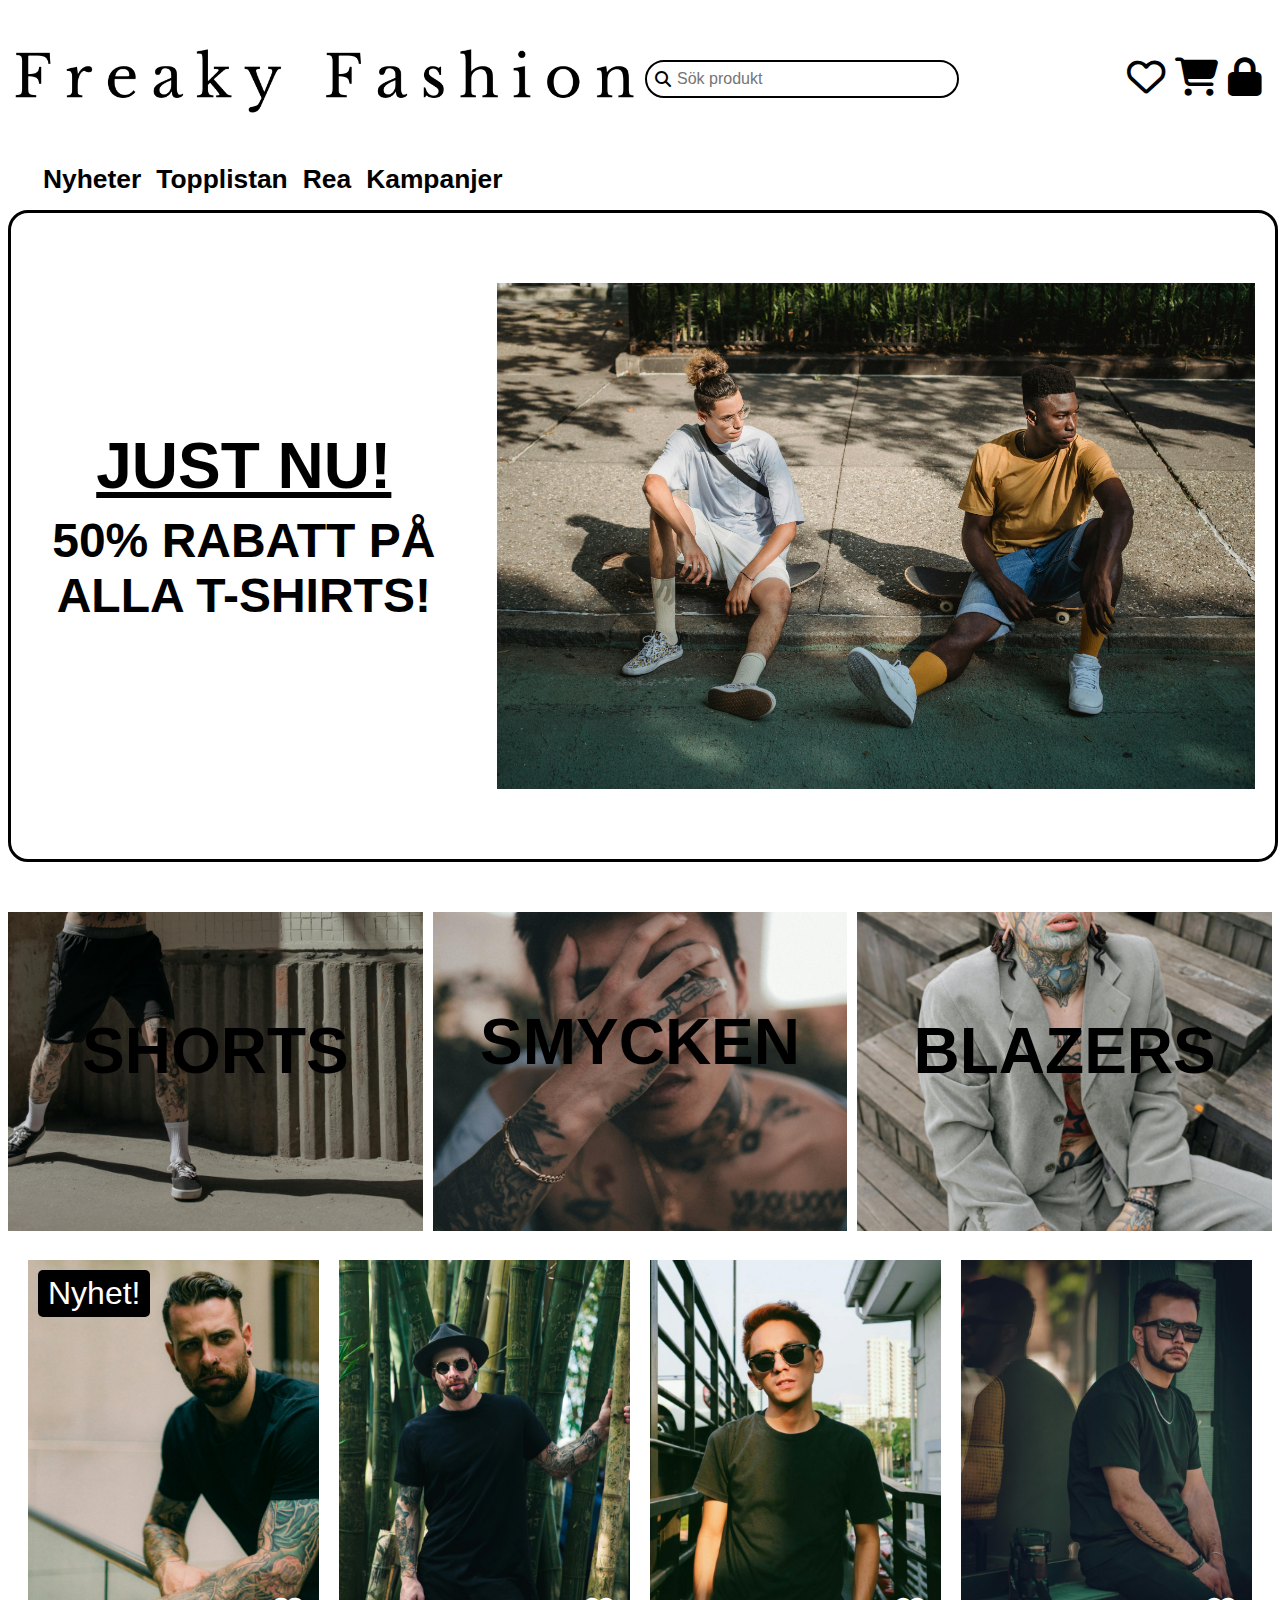
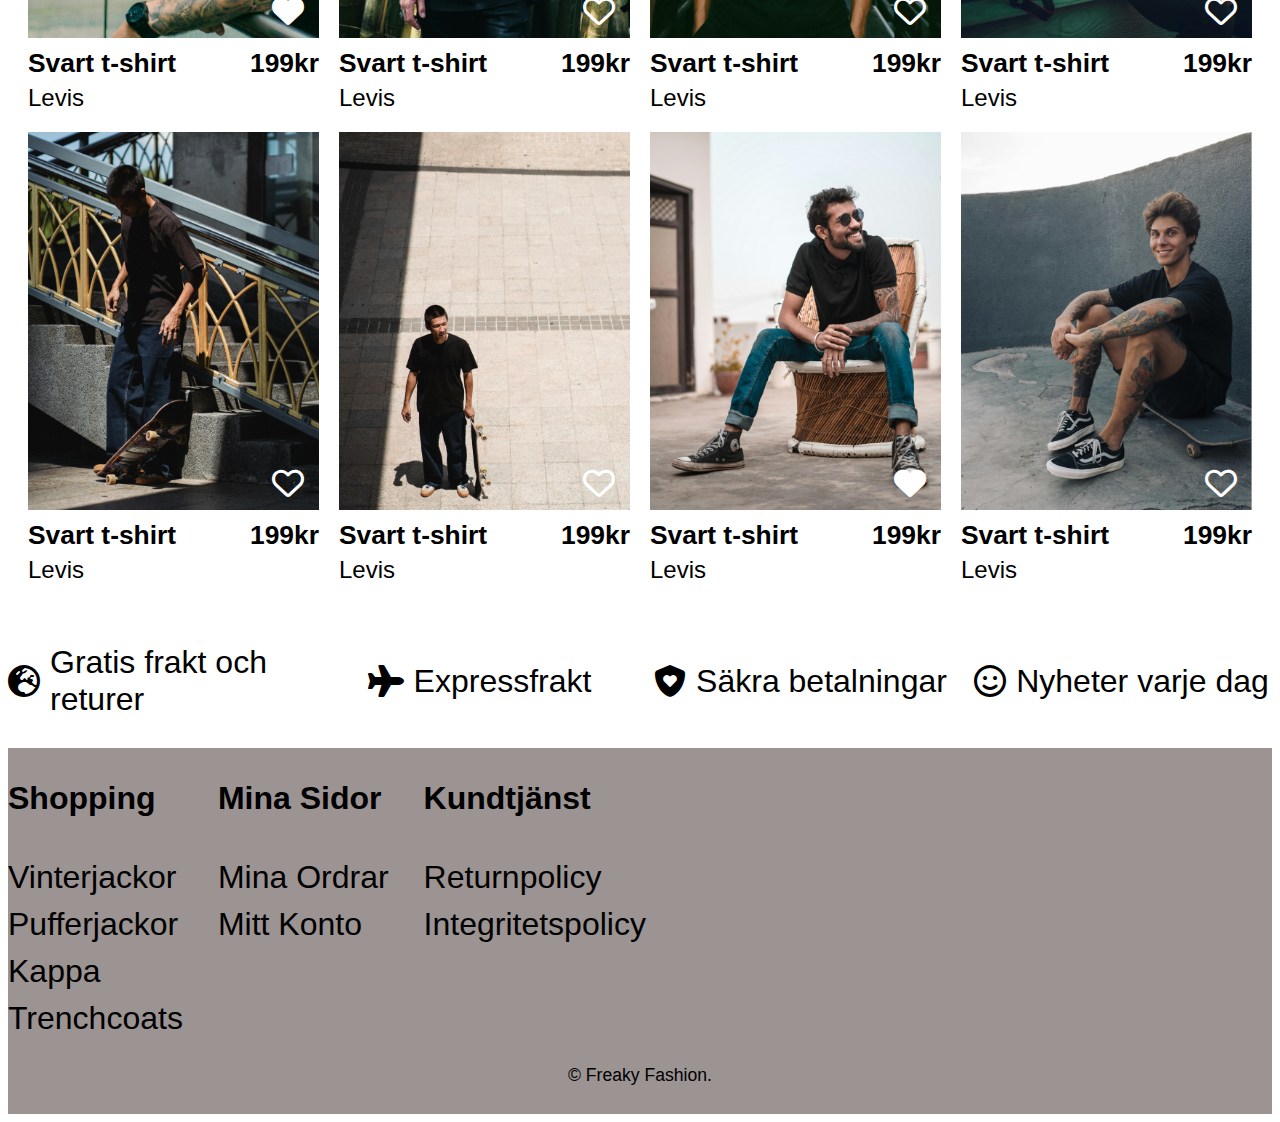
==== commit aec10b61: "Finjusterat storlekar, allt är färdigt" ====
--- a/index.html
+++ b/index.html
@@ -40,28 +40,32 @@
     <!---------------------------------------------------------------HEROBILD OCH TEXT--------------------->
     <section class="hero">
       <img src="images/Hero.jpg" alt="Hero bild" />
-      <a href="#">50% RABATT PÅ ALLA T-SHIRTS!</a>
+      <div class="hero-text">
+        <p class="hero-rubrik">JUST NU!</p>
+        <a href="#">50% RABATT PÅ ALLA T-SHIRTS!</a>
+      </div>
     </section>
 
     <!------------------------------------------------------------------SPOTBILDER------------------------->
     <section class="spotbilder">
       <div class="bild-container">
         <div class="image-wrapper">
-          <img src="images/Spot-1.png" alt="shorts" />
-          <p class="text-ett">shorts</p>
-        </div>
-      </div>
-      <div class="bild-container">
-        <div class="image-wrapper">
-          <img src="images/spot-2.png" alt="smycken" />
-          <p class="text-två">smycken</p>
-        </div>
-      </div>
-      <div class="bild-container">
-        <div class="image-wrapper">
-          <img src="images/spot-3.png" alt="blazers" />
-          <p class="text-tre">blazers</p>
-        </div>
+          <a href="">    <img src="images/Spot-1.png" alt="shorts" />
+            <p class="text-ett">shorts</p>
+          </div>
+        </div>
+        <div class="bild-container">
+          <div class="image-wrapper">
+            <img src="images/spot-2.png" alt="smycken" />
+            <p class="text-två">smycken</p>
+          </div>
+        </div>
+        <div class="bild-container">
+          <div class="image-wrapper">
+            <img src="images/spot-3.png" alt="blazers" />
+            <p class="text-tre">blazers</p>
+          </div></a>
+      
       </div>
     </section>
 
@@ -286,10 +290,9 @@
           <a href="#">Integritetspolicy</a>
         </div>
       </section>
-
-      <div class="copyright">
-        <p>© Freaky Fashion.</p>
-      </div>
+        <div class="copyright">
+          <p>© Freaky Fashion.</p>
+        </div>
     </footer>
   </body>
 </html>
--- a/style.css
+++ b/style.css
@@ -65,6 +65,18 @@
     width: 50%;
   }
 }
+@media (min-width: 2000px) {
+ .search {
+  padding: 16px 60px 16px 40px;
+  font-size: 1.5em;
+  border: 3px solid black;
+  border-radius: 30px;
+
+ }
+ .fa-solid.fa-magnifying-glass {
+  font-size: 1.5em;
+ }
+}
 
 /*------------------------------------HEADERIKONER/LÄNKAR-----------------------------------------*/
 .icons-container a:hover,
@@ -126,39 +138,113 @@
   justify-content: center;
   width: 100%;
   margin: 0 auto;
-}
+  text-align: center; 
+}
+
+.hero-rubrik {
+  font-size: 4em;
+  margin-top: 0;
+  margin-bottom: 10px;
+  font-weight: bold;
+  text-decoration: underline;
+}
+
 .hero a {
   font-size: 3em;
   text-decoration: none;
-  margin-bottom: 50px;
+  margin-bottom: 20px;
   text-align: center;
 }
+
 .hero img {
   height: auto;
   width: 95%;
   margin-top: 50px;
   margin-bottom: 50px;
 }
+
+@media (max-width: 640px) {
+  .hero-text {
+    margin-bottom: 20px;
+  }
+}
 @media (min-width: 641px) {
   .hero a {
     font-size: 4em;
   }
-}
+  .hero-text {
+    margin-bottom: 20px;
+  }
+}
+
+
 @media (min-width: 1024px) {
   .hero {
     flex-direction: row-reverse;
-  }
+    justify-content: space-between;
+  }
+
+
   .hero img {
     width: 60%;
     padding: 20px;
   }
+
+ 
+  .hero-text {
+    display: flex;
+    flex-direction: column;
+    justify-content: center; 
+    align-items: center;
+  
+    text-align: center;
+  }
+
+  .hero-rubrik {
+    font-size: 4em;
+    margin-bottom: 10px;
+  }
+
   .hero a {
+    font-size: 3em;
+    margin-bottom: 0;
+  }
+}
+
+@media (min-width: 1900px) {
+  .hero {
+    flex-direction: row-reverse;
+    justify-content: space-between;
+  }
+
+
+  .hero img {
+    width: 60%;
+    padding: 20px;
+  }
+
+ 
+  .hero-text {
+    font-size: 2em;
+    display: flex;
+    flex-direction: column;
+    justify-content: center; 
+    align-items: center;
+  
+    text-align: center;
+  }
+
+  .hero-rubrik {
     font-size: 4em;
-    margin-right: 30px;
-  }
-}
-@media (min-width: 1200px) {
-}
+    margin-bottom: 10px;
+  }
+
+  .hero a {
+    font-size: 3em;
+    margin-bottom: 0;
+  }
+}
+
 /*----------------------------------------------SPOTBILDER-------------------------------------------*/
 .spotbilder {
   display: grid;
@@ -370,6 +456,7 @@
 .product-sida img {
   width: 100%;
   height: auto;
+  margin-top: 20px;
 }
 
 .product-sida .fa-heart {
@@ -425,12 +512,17 @@
 }
 
 @media (max-width: 640px) {
-  .lorem {
-    text-align: left;
+  .productsida-grid {
+    align-items: flex-start;
+    margin-left: 10%;
+    margin-right: 10%;
   }
 }
 /*-----IPAD----*/
 @media (min-width: 641px) {
+  .product-sida .fa-heart {
+    display: none;
+  }
   .productsida-grid {
     justify-content: space-between;
     align-items: flex-start;
@@ -467,6 +559,11 @@
   }
 }
 
+@media (min-width: 2000px) {
+ .productsida-grid {
+  font-size: 2em;
+ }
+}
 /*---------------------------------PRODUKTSIDA - SLIDEDHOW-------------------------------------------*/
 
 .slider h2 {
@@ -551,6 +648,13 @@
     display: none;
   }
 }
+/*-----DATOR----*/
+@media (min-width: 2000px) {
+.slider h2 {
+  font-size: 3em;
+}
+}
+
 /*------------------------------------------------KASSAN-------------------------------------------------*/
 .kassa {
   text-align: center;
@@ -627,16 +731,16 @@
 }
 
 .form-group input {
-  width: 90%;
+  width: 100%;
   padding: 10px;
   border: 1px solid #000;
 }
 #email {
-  width: 45%;
+  width: 100%;
 }
 #fornamn,
 #efternamn {
-  width: 91%;
+  width: 100%;
 }
 .button-kassa {
   background-color: #fff;
@@ -652,6 +756,17 @@
   text-align: left;
 }
 
+@media (max-width: 640px) {
+  #fornamn, #efternamn, #email {
+    width: 90%;
+  }
+ #gata, #stad {
+  width: 90%;
+ }
+ #postnummer {
+  width: 50%;
+ }
+}
 @media (min-width: 641px) {
   .kassa {
     width: 80%;
@@ -683,6 +798,23 @@
   .product-list {
     display: none;
   }
+  #fornamn, #efternamn  {
+    width: 93%;
+  }
+  #email {
+    width: 47%;
+  }
+  #gata {
+    width: 90%;
+  
+  }
+  #postnummer {
+    width: 50%;
+  }
+  #stad {
+    width: 70%;
+  }
+
 }
 
 @media (min-width: 1024px) {
@@ -708,20 +840,19 @@
 footer {
   width: 100%;
   margin: 0;
-  padding-left: 20px;
-  background-color: rgb(156, 147, 147);
+  background-color: rgb(156, 147, 147); 
   position: relative;
   z-index: 1;
   margin-top: 30px;
   box-sizing: border-box;
 }
+
 .footericon-container {
   display: grid;
   gap: 20px;
   align-items: center;
   font-size: 1em;
   color: rgb(0, 0, 0);
-  background-color: #ffffff;
 }
 
 .footericon-info {
@@ -736,6 +867,7 @@
 .footericon-info p {
   margin: 0;
 }
+
 .footerinfo {
   display: flex;
   gap: 35px;
@@ -762,27 +894,41 @@
 .footerinfo a:hover {
   text-decoration: underline;
 }
+
 .copyright {
   color: #000000;
   font-size: 0.8em;
   text-align: center;
-  padding-bottom: 10px;
-}
+  padding: 10px 0; 
+  background-color: rgb(156, 147, 147);
+}
+
 /*-----MOBIL----*/
 @media (max-width: 640px) {
+  footer {
+    background-color: white; 
+  }
+
   .footericon-container {
     margin-top: 65px;
     grid-template-columns: repeat(1, 1fr);
   }
+
   .footerinfo {
     display: none;
   }
-}
+
+  .copyright {
+    background-color: white; 
+  }
+}
+
+/*-----IPAD----*/
 @media (min-width: 641px) {
   .footericon-container {
     grid-template-columns: repeat(2, 1fr);
-    justify-items: center;
     align-items: center;
+    margin-left: 20%;
   }
 }
 
@@ -793,17 +939,27 @@
     justify-items: center;
   }
 }
+
 @media (min-width: 1200px) {
   .footerinfo {
     font-size: 2em;
   }
+
   .footericon-info {
     font-size: 2em;
   }
+
   .copyright {
     font-size: 1.1em;
   }
 }
+@media (min-width: 2000px) {
+  
+  .copyright {
+    font-size: 1.8em;
+  }
+}
+
 /*------------------------------------------------ACCORDION-----------------------------------------------*/
 
 .accordion {
@@ -814,6 +970,9 @@
 
 .accordion-item {
   border-bottom: 1px solid rgb(119, 117, 117);
+  border-top:1px solid rgb(119, 117, 117);
+  padding-bottom: 2px;
+  padding-top: 2px;
 }
 .accordion-checkbox {
   display: none;
@@ -823,7 +982,7 @@
 }
 
 .accordion-button {
-  background-color: rgb(156, 147, 147);
+  background-color: rgb(255, 255, 255);
   font-size: 1rem;
   width: 100%;
   text-align: center;
@@ -832,20 +991,22 @@
   outline: none;
   display: grid;
   padding-bottom: 10px;
+  padding-top: 5px;
 }
 
 .accordion-button:hover {
-  background-color: #686565;
+  background-color: #6a85b6;
 }
 
 .accordion-body {
   width: 100%;
+
   position: relative;
   z-index: 1;
   box-sizing: border-box;
   max-height: 0;
   overflow: hidden;
-  background-color: rgb(156, 147, 147);
+  background-color: rgb(255, 248, 248);
 }
 
 .accordion-body a {
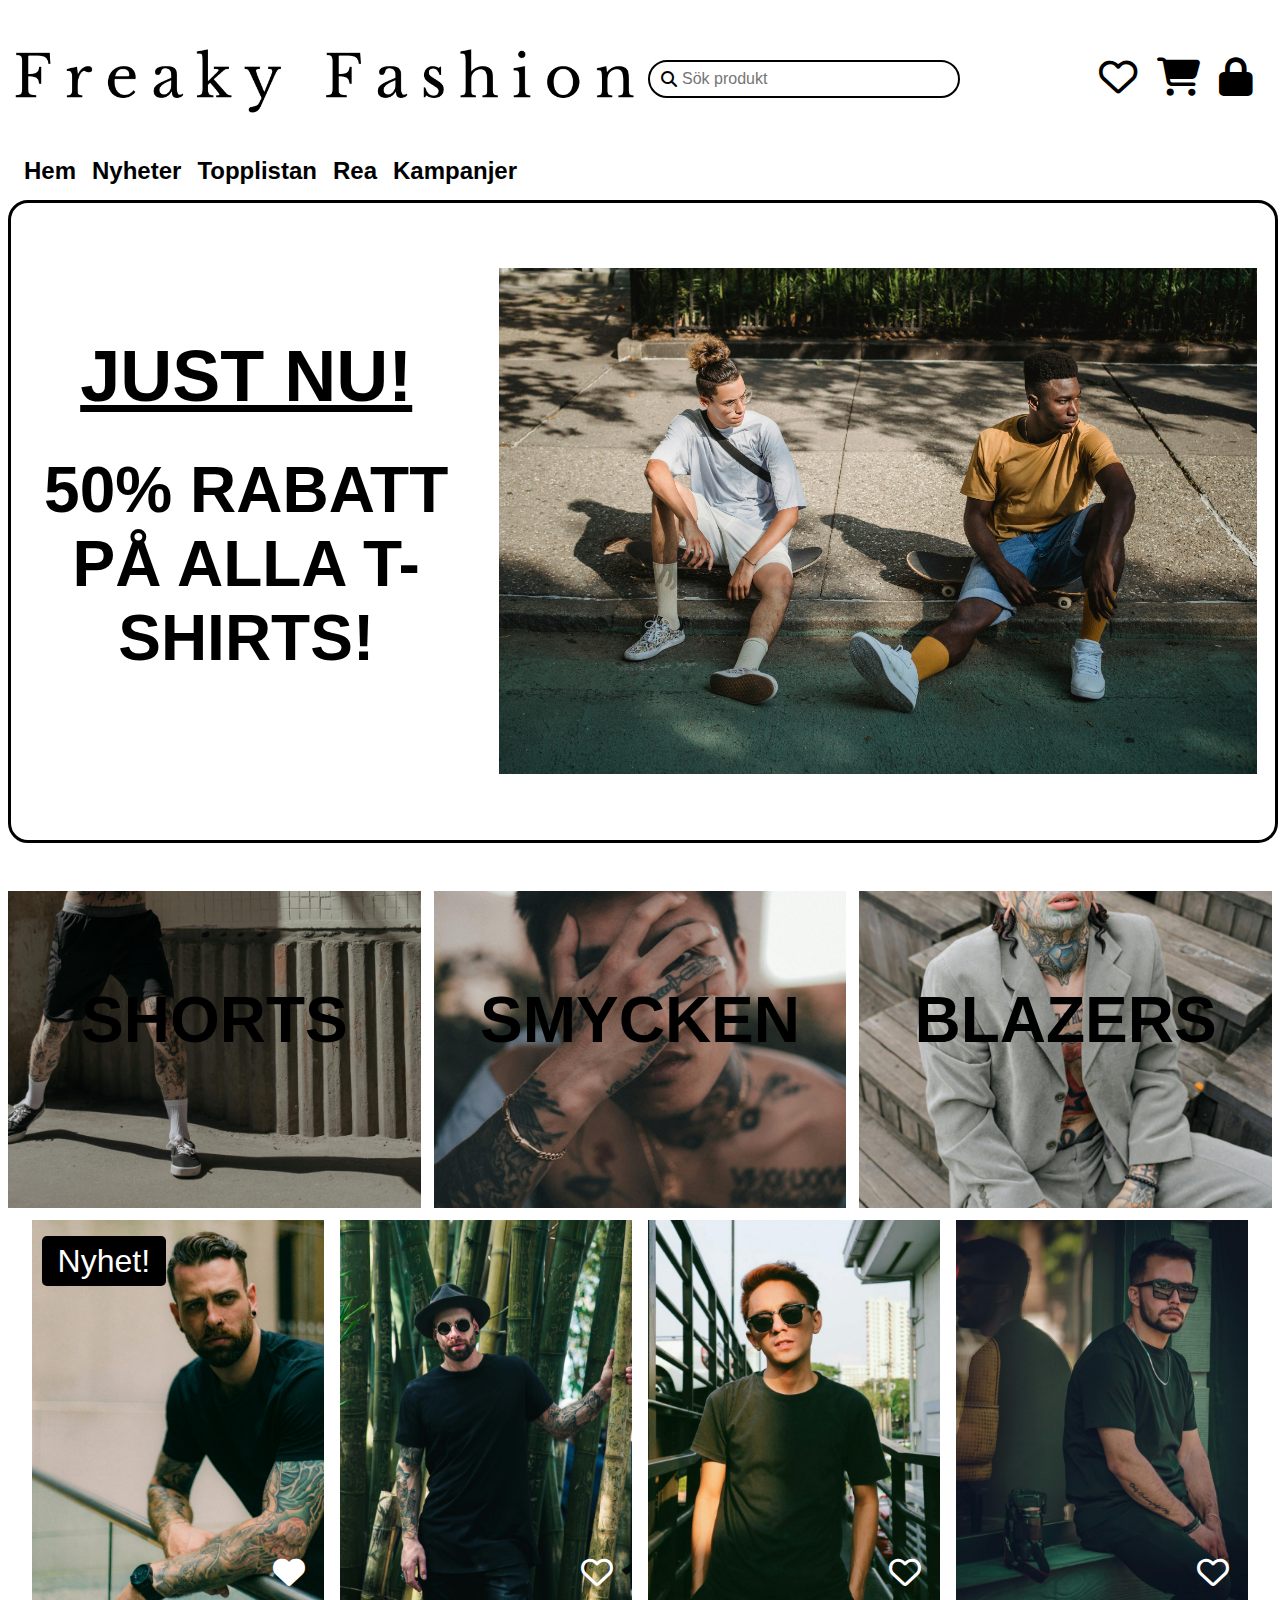
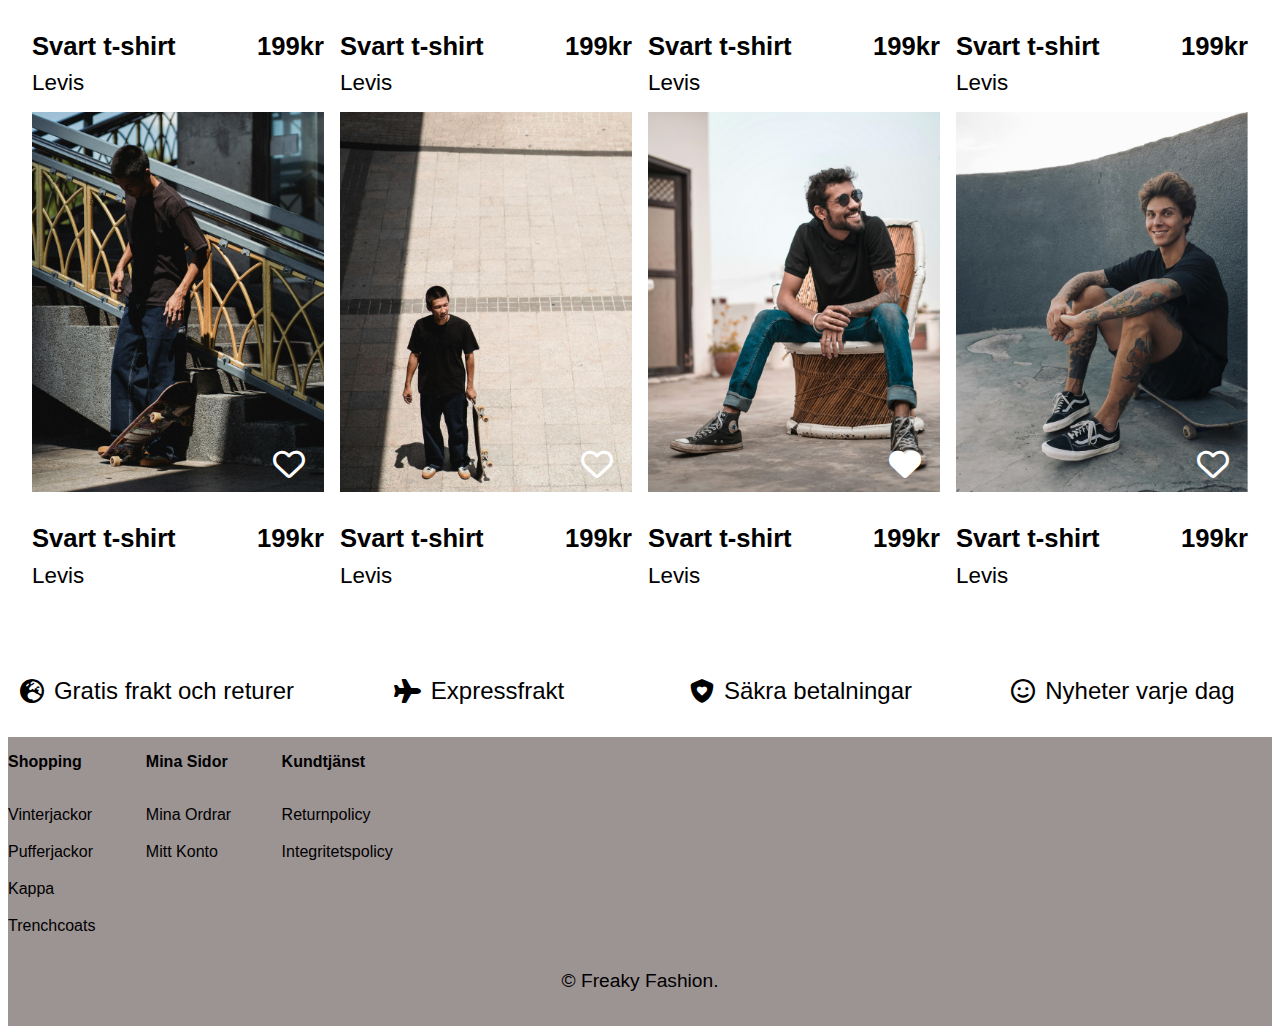
==== commit fab28658: "Ändrat till mer semantisk html samt från px till em/rem på font storlek och de flesta margin/padding" ====
--- a/index.html
+++ b/index.html
@@ -20,17 +20,21 @@
         <input type="search" placeholder="Sök produkt" class="search" />
         <i class="fa-solid fa-magnifying-glass"></i>
 
-        <div class="icons-container">
+        <nav class="icons-container">
           <a href=""> <i class="fa-regular fa-heart"></i></a>
-          <a href="http://127.0.0.1:5501/checkout.html"> <i class="fa-solid fa-shopping-cart"></i></a>
-          <a href="http://127.0.0.1:5501/admin/products/index.html"> <i class="fa-solid fa-lock"></i></a>
-        </div>
+          <a href="http://127.0.0.1:5501/checkout.html">
+            <i class="fa-solid fa-shopping-cart"></i
+          ></a>
+          <a href="http://127.0.0.1:5501/admin/products/index.html">
+            <i class="fa-solid fa-lock"></i
+          ></a>
+        </nav>
       </div>
     </header>
 
     <!--HEADERLÄNKAR-->
     <nav class="headerlink">
-      <a href="http://127.0.0.1:5501/index.html"></a>
+      <a href="http://127.0.0.1:5501/index.html">Hem</a>
       <a href="#">Nyheter</a>
       <a href="#">Topplistan</a>
       <a href="#">Rea</a>
@@ -40,33 +44,34 @@
     <!---------------------------------------------------------------HEROBILD OCH TEXT--------------------->
     <section class="hero">
       <img src="images/Hero.jpg" alt="Hero bild" />
-      <div class="hero-text">
-        <p class="hero-rubrik">JUST NU!</p>
+      <header class="hero-text">
+        <h1 class="hero-rubrik">JUST NU!</h1>
         <a href="#">50% RABATT PÅ ALLA T-SHIRTS!</a>
-      </div>
+      </header>
     </section>
 
     <!------------------------------------------------------------------SPOTBILDER------------------------->
     <section class="spotbilder">
-      <div class="bild-container">
+      <article class="bild-container">
         <div class="image-wrapper">
-          <a href="">    <img src="images/Spot-1.png" alt="shorts" />
-            <p class="text-ett">shorts</p>
-          </div>
-        </div>
-        <div class="bild-container">
-          <div class="image-wrapper">
-            <img src="images/spot-2.png" alt="smycken" />
-            <p class="text-två">smycken</p>
-          </div>
-        </div>
-        <div class="bild-container">
-          <div class="image-wrapper">
-            <img src="images/spot-3.png" alt="blazers" />
-            <p class="text-tre">blazers</p>
-          </div></a>
-      
-      </div>
+          <a href=""><img src="images/Spot-1.png" alt="shorts" /></a>
+          <p class="text-ett">shorts</p>
+        </div>
+      </article>
+
+      <article class="bild-container">
+        <div class="image-wrapper">
+          <a href=""><img src="images/spot-2.png" alt="smycken" /></a>
+          <p class="text-två">smycken</p>
+        </div>
+      </article>
+
+      <article class="bild-container">
+        <div class="image-wrapper">
+          <a href=""><img src="images/spot-3.png" alt="blazers" /></a>
+          <p class="text-tre">blazers</p>
+        </div>
+      </article>
     </section>
 
     <!--------------------------------------------------------------------------PRODUKTBILDER------------->
@@ -204,29 +209,30 @@
     </section>
 
     <!--------------------------------------------------------------FOOTER & ACCORDION-------------------->
- 
-      <section class="footericon-container">
-        <div class="footericon-info">
-          <i class="fa-solid fa-earth-europe"> </i>
-          <p>Gratis frakt och returer</p>
-        </div>
-
-        <div class="footericon-info">
-          <i class="fa-solid fa-plane"> </i>
-          <p>Expressfrakt</p>
-        </div>
-
-        <div class="footericon-info">
-          <i class="fa-solid fa-shield-heart"> </i>
-          <p>Säkra betalningar</p>
-        </div>
-
-        <div class="footericon-info">
-          <i class="fa-regular fa-face-smile"> </i>
-          <p>Nyheter varje dag</p>
-        </div>
-      </section>
-      <footer>
+
+    <section class="footericon-container">
+      <div class="footericon-info">
+        <i class="fa-solid fa-earth-europe"> </i>
+        <p>Gratis frakt och returer</p>
+      </div>
+
+      <div class="footericon-info">
+        <i class="fa-solid fa-plane"> </i>
+        <p>Expressfrakt</p>
+      </div>
+
+      <div class="footericon-info">
+        <i class="fa-solid fa-shield-heart"> </i>
+        <p>Säkra betalningar</p>
+      </div>
+
+      <div class="footericon-info">
+        <i class="fa-regular fa-face-smile"> </i>
+        <p>Nyheter varje dag</p>
+      </div>
+    </section>
+
+    <footer>
       <section class="accordion">
         <div class="accordion-item">
           <input
@@ -234,7 +240,9 @@
             id="accordion-item-1"
             class="accordion-checkbox"
           />
-          <label for="accordion-item-1" class="accordion-button">Shopping</label>
+          <label for="accordion-item-1" class="accordion-button"
+            >Shopping</label
+          >
           <div class="accordion-body">
             <a href="#">Vinterjackor</a>
             <a href="#">Pufferjackor</a>
@@ -250,7 +258,9 @@
             id="accordion-item-2"
             class="accordion-checkbox"
           />
-          <label for="accordion-item-2" class="accordion-button">Mina sidor</label>
+          <label for="accordion-item-2" class="accordion-button"
+            >Mina sidor</label
+          >
           <div class="accordion-body">
             <a href="#">Mina ordrar</a>
             <a href="#">Mitt konto</a>
@@ -263,7 +273,9 @@
             id="accordion-item-3"
             class="accordion-checkbox"
           />
-          <label for="accordion-item-3" class="accordion-button">Kundtjänst</label>
+          <label for="accordion-item-3" class="accordion-button"
+            >Kundtjänst</label
+          >
           <div class="accordion-body">
             <a href="#">Returnpolicy</a>
             <a href="#">Integritetspolicy</a>
@@ -290,9 +302,9 @@
           <a href="#">Integritetspolicy</a>
         </div>
       </section>
-        <div class="copyright">
-          <p>© Freaky Fashion.</p>
-        </div>
+      <div class="copyright">
+        <p>© Freaky Fashion.</p>
+      </div>
     </footer>
   </body>
 </html>
--- a/style.css
+++ b/style.css
@@ -39,22 +39,22 @@
   display: flex;
   align-items: center;
   padding-left: 0;
-  margin-bottom: 15px;
-  margin-left: 5px;
-  margin-top: 10px;
+  margin-bottom: 1em;
+  margin-left: 0.5em;
+  margin-top: 0.7em;
 }
 
 .search {
   width: 100%;
-  padding: 8px 30px 8px 30px;
+  padding: 0.5em 2em 0.5em 2em;
   font-size: 1em;
   border: 2px solid #000000;
-  border-radius: 20px;
+  border-radius: 2em;
 }
 
 .fa-solid.fa-magnifying-glass {
   position: absolute;
-  left: 10px;
+  left: 0.8em;
   color: #000000;
   font-size: 1em;
 }
@@ -66,16 +66,15 @@
   }
 }
 @media (min-width: 2000px) {
- .search {
-  padding: 16px 60px 16px 40px;
-  font-size: 1.5em;
-  border: 3px solid black;
-  border-radius: 30px;
-
- }
- .fa-solid.fa-magnifying-glass {
-  font-size: 1.5em;
- }
+  .search {
+    padding: 1em 4em 1em 2.5em;
+    font-size: 1.5em;
+    border: 3px solid black;
+    border-radius: 2em;
+  }
+  .fa-solid.fa-magnifying-glass {
+    font-size: 1.5em;
+  }
 }
 
 /*------------------------------------HEADERIKONER/LÄNKAR-----------------------------------------*/
@@ -87,18 +86,18 @@
 .headerlink {
   display: flex;
   justify-content: flex-start;
-  gap: 15px;
-  margin-top: 10px;
-  margin-left: 20px;
-  margin-bottom: 15px;
-  font-size: 1.1em;
+  gap: 1em;
+  margin-top: 0.2em;
+  margin-left: 1em;
+  margin-bottom: 0.9em;
+  font-size: 1rem;
 }
 
 .icons-container {
   display: flex;
-  gap: 10px;
-  margin-left: 10px;
-  margin-right: 10px;
+  gap: 0.6em;
+  margin-left: 0.6em;
+  margin-right: 0.6em;
 }
 .icons-container i {
   font-size: 1.2em;
@@ -138,45 +137,43 @@
   justify-content: center;
   width: 100%;
   margin: 0 auto;
-  text-align: center; 
+  text-align: center;
 }
 
 .hero-rubrik {
-  font-size: 4em;
+  font-size: 4rem;
   margin-top: 0;
-  margin-bottom: 10px;
+  margin-bottom: 0.5em;
   font-weight: bold;
   text-decoration: underline;
 }
 
 .hero a {
-  font-size: 3em;
+  font-size: 3rem;
   text-decoration: none;
-  margin-bottom: 20px;
   text-align: center;
 }
 
 .hero img {
   height: auto;
   width: 95%;
-  margin-top: 50px;
-  margin-bottom: 50px;
+  margin-top: 3em;
+  margin-bottom: 3em;
 }
 
 @media (max-width: 640px) {
   .hero-text {
-    margin-bottom: 20px;
+    margin-bottom: 2em;
   }
 }
 @media (min-width: 641px) {
   .hero a {
-    font-size: 4em;
+    font-size: 4rem;
   }
   .hero-text {
-    margin-bottom: 20px;
-  }
-}
-
+    margin-bottom: 2em;
+  }
+}
 
 @media (min-width: 1024px) {
   .hero {
@@ -184,30 +181,21 @@
     justify-content: space-between;
   }
 
-
   .hero img {
     width: 60%;
-    padding: 20px;
-  }
-
- 
+    padding: 1.1em;
+  }
+
   .hero-text {
     display: flex;
     flex-direction: column;
-    justify-content: center; 
+    justify-content: center;
     align-items: center;
-  
     text-align: center;
   }
 
   .hero-rubrik {
-    font-size: 4em;
-    margin-bottom: 10px;
-  }
-
-  .hero a {
-    font-size: 3em;
-    margin-bottom: 0;
+    font-size: 4.5rem;
   }
 }
 
@@ -217,31 +205,23 @@
     justify-content: space-between;
   }
 
-
   .hero img {
     width: 60%;
-    padding: 20px;
-  }
-
- 
+  }
+
   .hero-text {
-    font-size: 2em;
+    font-size: 1.5rem;
     display: flex;
     flex-direction: column;
-    justify-content: center; 
+    justify-content: center;
     align-items: center;
-  
+
     text-align: center;
   }
 
   .hero-rubrik {
-    font-size: 4em;
-    margin-bottom: 10px;
-  }
-
-  .hero a {
-    font-size: 3em;
-    margin-bottom: 0;
+    font-size: 7rem;
+    margin-bottom: 0.8em;
   }
 }
 
@@ -250,8 +230,8 @@
   display: grid;
   grid-template-columns: repeat(3, 1fr);
   justify-content: center;
-  gap: 10px;
-  margin-top: 50px;
+  gap: 0.8em;
+  margin-top: 3em;
 }
 .spotbilder img {
   width: 100%;
@@ -260,7 +240,7 @@
 .bild-container {
   position: relative;
   display: grid;
-  gap: 15px;
+  gap: 1em;
 }
 .text-ett,
 .text-två,
@@ -270,8 +250,8 @@
   left: 50%;
   transform: translate(-50%, 50%);
   color: rgb(0, 0, 0);
-  padding: 5px;
-  font-size: 4em;
+  padding: 0.2em;
+  font-size: 4rem;
   text-transform: uppercase;
   font-weight: bold;
   text-align: center;
@@ -304,22 +284,15 @@
     display: grid;
   }
 }
-@media (min-width: 1200px) {
-  .text-ett,
-  .text-två,
-  .text-tre {
-    font-size: 4em;
-  }
-}
 /*----------------------------------------------PRODUKTBILDER-------------------------------------------*/
 
 .product-grid {
   display: flex;
   flex-wrap: wrap;
   justify-content: center;
-  gap: 20px;
-  padding: 10px;
-  margin-bottom: 50px;
+  gap: 1em;
+  padding: 0.5em;
+  margin-bottom: 5em;
 }
 
 .product {
@@ -335,8 +308,8 @@
 }
 .product-grid i {
   position: absolute;
-  bottom: 65px;
-  right: 15px;
+  bottom: 3.4em;
+  right: 0.6em;
   color: rgb(255, 255, 255);
   font-size: 2em;
   z-index: 1;
@@ -356,10 +329,10 @@
 .product-info {
   display: grid;
   grid-template-rows: auto auto;
-  grid-row-gap: 5px;
+  grid-row-gap: 0.3em;
   text-align: left;
-  margin-top: 10px;
-  font-size: 1.5em;
+  margin-top: 1em;
+  font-size: 2rem;
 }
 
 .product-name-price {
@@ -383,13 +356,13 @@
 
 .badge {
   position: absolute;
-  top: 10px;
-  left: 10px;
+  top: 0.5em;
+  left: 0.3em;
   background-color: black;
   color: white;
-  padding: 5px 10px;
+  padding: 0.2em 0.5em;
   border-radius: 5px;
-  font-size: 2em;
+  font-size: 2rem;
 }
 /*-----MOBIL----*/
 @media (max-width: 640px) {
@@ -413,15 +386,6 @@
     flex: 1 1 calc(25% - 20px);
     max-width: calc(25% - 20px);
   }
-  .product-name-price {
-    font-size: 1.1em;
-  }
-  .product-brand {
-    font-size: 1em;
-  }
-  .product-grid i {
-    bottom: 85px;
-  }
 }
 /*----------------------------------------------PRODUKTSIDA-------------------------------------------*/
 .productsida-grid {
@@ -429,15 +393,7 @@
   justify-content: center;
   align-items: center;
   flex-direction: column;
-  gap: 40px;
-}
-.productsida-grid i {
-  position: absolute;
-  bottom: 40px;
-  right: 10px;
-  color: rgb(255, 255, 255);
-  font-size: 2em;
-  z-index: 1;
+  gap: 1.5em;
 }
 
 .productsida-grid a i.fa-heart,
@@ -456,16 +412,16 @@
 .product-sida img {
   width: 100%;
   height: auto;
-  margin-top: 20px;
+  margin-top: 1.5em;
 }
 
 .product-sida .fa-heart {
   position: absolute;
-  bottom: 40px;
-  right: 25px;
+  bottom: 1em;
+  right: 1em;
   font-size: 2em;
   color: rgb(255, 255, 255);
-  z-index: 10;
+  z-index: 1;
   transition: transform 0.3s ease;
 }
 
@@ -476,35 +432,36 @@
 
 .product-sida-name {
   font-weight: bold;
-  font-size: 1.5em;
+  font-size: 1.5rem;
 }
 
 .product-sida-brand {
   color: #000000;
-  font-size: 1.2em;
+  font-size: 1.2rem;
 }
 
 .pris {
   text-align: left;
-  font-size: 1.5em;
+  font-size: 1.5rem;
 }
 
 .lorem {
-  font-size: 1em;
+  font-size: 1rem;
   text-align: left;
 }
 .button {
   display: inline-block;
-  padding: 10px 15px;
+  padding: 0.8em 1em;
   background-color: #ffffff;
   color: rgb(0, 0, 0);
   text-align: center;
   text-decoration: none;
-  font-size: 1.2em;
+  font-size: 1.2rem;
   border-radius: 5px;
   border: 2px solid black;
   cursor: pointer;
   transition-duration: 0.3s;
+  margin-bottom: 2em;
 }
 
 .button:hover {
@@ -560,16 +517,16 @@
 }
 
 @media (min-width: 2000px) {
- .productsida-grid {
-  font-size: 2em;
- }
+  .productsida-grid {
+    font-size: 2rem;
+  }
 }
 /*---------------------------------PRODUKTSIDA - SLIDEDHOW-------------------------------------------*/
 
 .slider h2 {
   text-align: center;
   text-transform: capitalize;
-  font-size: 1.8em;
+  font-size: 1.8rem;
   font-weight: bold;
 }
 
@@ -578,7 +535,7 @@
   width: 100%;
   overflow: hidden;
   margin: 0 auto;
-  margin-top: 15px;
+  margin-top: 1em;
 }
 
 .slides {
@@ -591,7 +548,7 @@
   width: 100%;
   display: flex;
   justify-content: center;
-  gap: 20px;
+  gap: 1.5em;
 }
 
 .slide a {
@@ -623,16 +580,16 @@
 .nav-container {
   display: flex;
   justify-content: center;
-  margin-top: 20px;
+  margin-top: 1.5em;
 }
 
 .nav {
-  width: 10px;
-  height: 10px;
-  border-radius: 50%;
+  width: 0.8em;
+  height: 0.8em;
+  border-radius: 20px;
   background-color: #ddd;
-  margin: 5px;
-  margin-bottom: 20px;
+  margin: 0.2em;
+  margin-bottom: 1.5em;
   cursor: pointer;
 }
 
@@ -650,9 +607,9 @@
 }
 /*-----DATOR----*/
 @media (min-width: 2000px) {
-.slider h2 {
-  font-size: 3em;
-}
+  .slider h2 {
+    font-size: 3rem;
+  }
 }
 
 /*------------------------------------------------KASSAN-------------------------------------------------*/
@@ -670,9 +627,9 @@
   justify-content: space-between;
   align-items: center;
   border: 1px solid #000;
-  padding: 10px;
-  margin-bottom: 10px;
-  font-size: 0.7em;
+  padding: 0.8em;
+  margin-bottom: 0.8em;
+  font-size: 1rem;
 }
 
 .product-info-kassa {
@@ -681,14 +638,15 @@
 }
 
 .unit-price {
-  font-size: 0.8em;
+  font-size: 0.9rem;
   color: gray;
-  margin-top: 5px;
+  margin-top: 0.3em;
+  text-align: left;
 }
 
 .total-price {
   font-weight: bold;
-  font-size: 1.2em;
+  font-size: 1.2rem;
 }
 
 .product-table {
@@ -700,7 +658,7 @@
 .product-table th,
 .product-table td {
   border: 1px solid #000;
-  padding: 10px;
+  padding: 0.8em;
   text-align: left;
 }
 .product-table th {
@@ -710,14 +668,13 @@
   font-weight: bold;
 }
 .kunduppgifter {
-  margin-top: 30px;
-  font-size: 1em;
+  font-size: 1rem;
 }
 
 .form-group {
   display: flex;
   flex-direction: column;
-  margin-bottom: 20px;
+  margin-bottom: 1.5em;
   text-align: left;
 }
 
@@ -727,12 +684,12 @@
 
 .form-group label {
   display: block;
-  margin-bottom: 5px;
+  margin-bottom: 0.2em;
 }
 
 .form-group input {
   width: 100%;
-  padding: 10px;
+  padding: 0.8em;
   border: 1px solid #000;
 }
 #email {
@@ -745,11 +702,11 @@
 .button-kassa {
   background-color: #fff;
   color: #000;
-  padding: 10px 20px;
+  padding: 0.8em 1.6em;
   border: 1px solid #000;
   cursor: pointer;
-  margin-top: 20px;
-  margin-bottom: 30px;
+  margin-top: 1.2em;
+  margin-bottom: 2em;
 }
 
 .checkbox-group {
@@ -757,15 +714,21 @@
 }
 
 @media (max-width: 640px) {
-  #fornamn, #efternamn, #email {
+  #fornamn,
+  #efternamn,
+  #email {
     width: 90%;
   }
- #gata, #stad {
-  width: 90%;
- }
- #postnummer {
-  width: 50%;
- }
+  #gata,
+  #stad {
+    width: 90%;
+  }
+  #postnummer {
+    width: 50%;
+  }
+  .kunduppgifter {
+    margin-left: 4%;
+  }
 }
 @media (min-width: 641px) {
   .kassa {
@@ -776,29 +739,24 @@
     text-align: left;
     font-size: 1.1em;
   }
-  .kunduppgifter {
-    display: grid;
-
-    gap: 30px;
-    text-align: left;
-  }
 
   .name-group {
     display: grid;
     grid-template-columns: repeat(2, 1fr);
     justify-content: center;
-    gap: 30px;
+    gap: 2em;
   }
 
   .product-table {
     display: table;
-    margin: 20px auto;
+    margin: 2em auto;
   }
 
   .product-list {
     display: none;
   }
-  #fornamn, #efternamn  {
+  #fornamn,
+  #efternamn {
     width: 93%;
   }
   #email {
@@ -806,7 +764,6 @@
   }
   #gata {
     width: 90%;
-  
   }
   #postnummer {
     width: 50%;
@@ -814,24 +771,23 @@
   #stad {
     width: 70%;
   }
-
 }
 
 @media (min-width: 1024px) {
   .kassa {
-    width: 80%;
-    font-size: 2em;
+    width: 90%;
+    font-size: 1.2rem;
   }
   .kunduppgifter {
-    gap: 30px;
+    gap: 2em;
   }
 
   .button-kassa {
-    font-size: 1.2em;
+    font-size: 1.2rem;
     width: 300px;
   }
   .form-group input {
-    padding: 30px;
+    padding: 1.3em;
   }
 }
 
@@ -840,18 +796,18 @@
 footer {
   width: 100%;
   margin: 0;
-  background-color: rgb(156, 147, 147); 
+  background-color: rgb(156, 147, 147);
   position: relative;
   z-index: 1;
-  margin-top: 30px;
+  margin-top: 2em;
   box-sizing: border-box;
 }
 
 .footericon-container {
   display: grid;
-  gap: 20px;
+  gap: 1.5em;
   align-items: center;
-  font-size: 1em;
+  font-size: 1rem;
   color: rgb(0, 0, 0);
 }
 
@@ -870,25 +826,25 @@
 
 .footerinfo {
   display: flex;
-  gap: 35px;
+  gap: 2.1em;
   margin: 0;
 }
 
 .footerinfo div {
   display: flex;
   flex-direction: column;
-  gap: 10px;
+  gap: 0.8em;
 }
 
 .footerinfo p {
   font-weight: bold;
-  font-size: 1em;
+  font-size: 1rem;
 }
 
 .footerinfo a {
   text-decoration: none;
   color: black;
-  font-size: 1em;
+  font-size: 1rem;
 }
 
 .footerinfo a:hover {
@@ -897,20 +853,19 @@
 
 .copyright {
   color: #000000;
-  font-size: 0.8em;
+  font-size: 1rem;
   text-align: center;
-  padding: 10px 0; 
+  padding: 0.8em 0;
   background-color: rgb(156, 147, 147);
 }
 
 /*-----MOBIL----*/
 @media (max-width: 640px) {
   footer {
-    background-color: white; 
+    background-color: white;
   }
 
   .footericon-container {
-    margin-top: 65px;
     grid-template-columns: repeat(1, 1fr);
   }
 
@@ -919,7 +874,7 @@
   }
 
   .copyright {
-    background-color: white; 
+    background-color: white;
   }
 }
 
@@ -942,37 +897,42 @@
 
 @media (min-width: 1200px) {
   .footerinfo {
-    font-size: 2em;
+    font-size: 1.5rem;
   }
 
   .footericon-info {
-    font-size: 2em;
+    font-size: 1.5em;
   }
 
   .copyright {
-    font-size: 1.1em;
+    font-size: 1.2rem;
   }
 }
 @media (min-width: 2000px) {
-  
+  .footerinfo a {
+    font-size: 1.3rem;
+  }
+  .footerinfo p {
+    font-size: 1.3rem;
+  }
   .copyright {
-    font-size: 1.8em;
+    font-size: 1.2rem;
   }
 }
 
 /*------------------------------------------------ACCORDION-----------------------------------------------*/
 
 .accordion {
-  padding-top: 10px;
+  padding-top: 0.5em;
   padding-bottom: 10px;
   width: 100%;
 }
 
 .accordion-item {
   border-bottom: 1px solid rgb(119, 117, 117);
-  border-top:1px solid rgb(119, 117, 117);
-  padding-bottom: 2px;
-  padding-top: 2px;
+  border-top: 1px solid rgb(119, 117, 117);
+  padding-bottom: 0.1em;
+  padding-top: 0.1em;
 }
 .accordion-checkbox {
   display: none;
@@ -990,8 +950,8 @@
   cursor: pointer;
   outline: none;
   display: grid;
-  padding-bottom: 10px;
-  padding-top: 5px;
+  padding-bottom: 0.5em;
+  padding-top: 0.3em;
 }
 
 .accordion-button:hover {
@@ -1011,7 +971,7 @@
 
 .accordion-body a {
   display: block;
-  margin-top: 10px;
+  margin-top: 0.8em;
   color: #000000;
   text-decoration: none;
 }
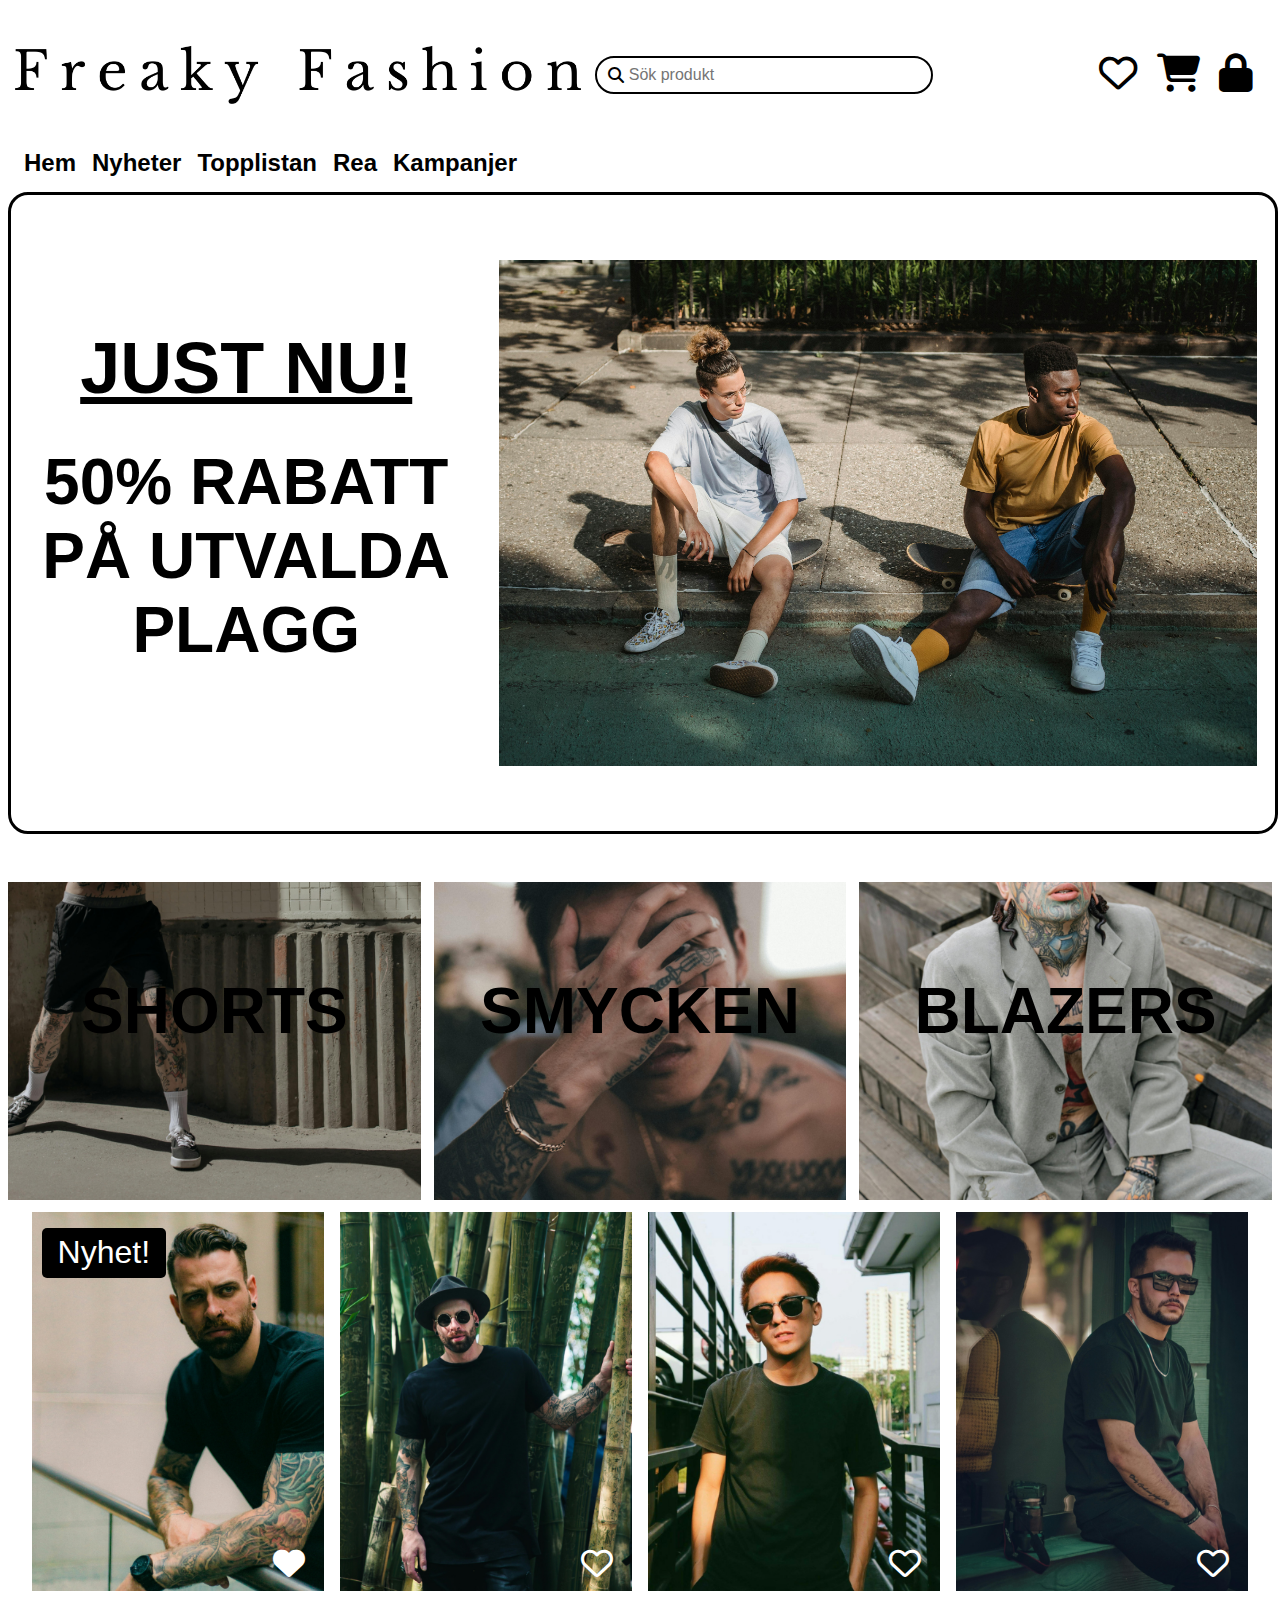
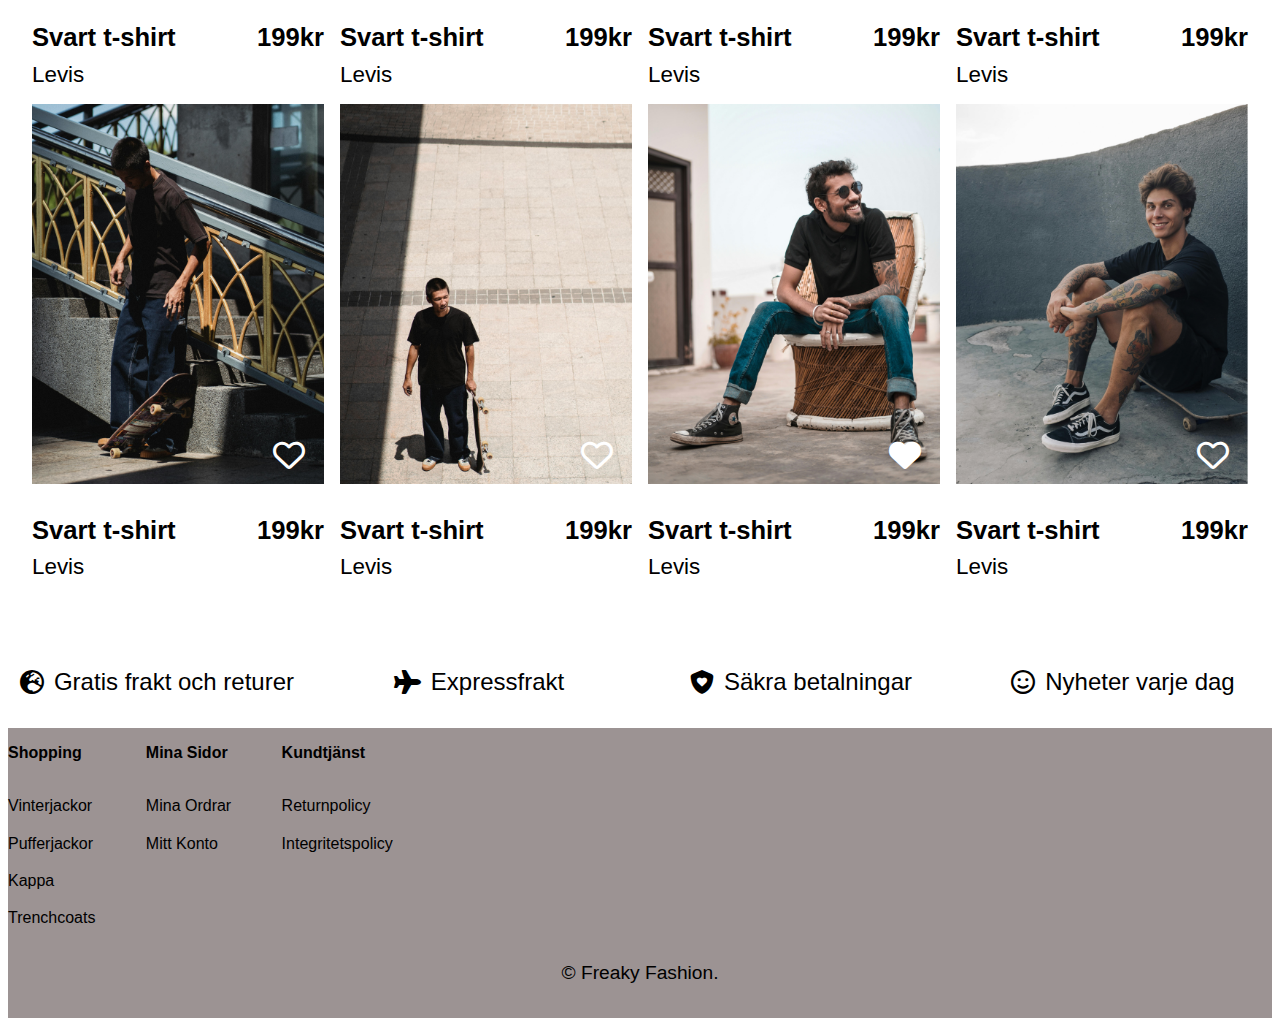
==== commit 571952c2: "Gjorde så att loggan var en länk till startsidan" ====
--- a/index.html
+++ b/index.html
@@ -15,7 +15,9 @@
   <body>
     <!-----------------------------------------------------------------HEADERLOGGA------------------------>
     <header class="logo-container">
-      <img src="images/LOGGA.png" alt="Freaky Fashion logotyp" class="logo" />
+      <a href="http://127.0.0.1:5501/index.html"><img src="images/LOGGA.png" alt="Freaky Fashion logotyp" class="logo" /></a>
+
+<!----------------------SÖKRUTA------------------->
       <div class="search-container">
         <input type="search" placeholder="Sök produkt" class="search" />
         <i class="fa-solid fa-magnifying-glass"></i>
@@ -37,7 +39,7 @@
       <a href="http://127.0.0.1:5501/index.html">Hem</a>
       <a href="#">Nyheter</a>
       <a href="#">Topplistan</a>
-      <a href="#">Rea</a>
+      <a href="http://127.0.0.1:5501/Headerlink/Rea.html">Rea</a>
       <a href="#">Kampanjer</a>
     </nav>
 
@@ -46,7 +48,7 @@
       <img src="images/Hero.jpg" alt="Hero bild" />
       <header class="hero-text">
         <h1 class="hero-rubrik">JUST NU!</h1>
-        <a href="#">50% RABATT PÅ ALLA T-SHIRTS!</a>
+        <a href="http://127.0.0.1:5501/Headerlink/Rea.html">50% RABATT PÅ UTVALDA PLAGG</a>
       </header>
     </section>
 
--- a/style.css
+++ b/style.css
@@ -26,9 +26,6 @@
     display: flex;
     justify-content: left;
   }
-  .logo {
-    width: 50%;
-  }
 }
 
 /*----------------------------------------------SÖKFUNKTION-----------------------------------------------*/
@@ -81,7 +78,7 @@
 .icons-container a:hover,
 .headerlink a:hover,
 .hero a:hover {
-  color: #5e0707;
+  color: #8a0505;
 }
 .headerlink {
   display: flex;
@@ -540,7 +537,7 @@
 
 .slides {
   display: flex;
-  width: 300%;
+  width: 200%; 
   transition: transform 0.5s ease-in-out;
 }
 
@@ -548,7 +545,7 @@
   width: 100%;
   display: flex;
   justify-content: center;
-  gap: 1.5em;
+  gap: 0.8em;
 }
 
 .slide a {
@@ -570,45 +567,55 @@
 }
 
 #slide2:checked ~ .slides {
-  transform: translateX(-33.33%);
-}
-
-#slide3:checked ~ .slides {
-  transform: translateX(-66.66%);
+  transform: translateX(-50%); 
 }
 
 .nav-container {
+  position: absolute;
+  top: 60%;
+  width: 100%;
+  display: flex;
+  justify-content: space-between;
+  transform: translateY(-50%);
+}
+
+.nav {
+  width: 1em;
+  height: 1em;
+  background-color: #ffffff00;
+  border-radius: 50%;
+  cursor: pointer;
   display: flex;
   justify-content: center;
-  margin-top: 1.5em;
-}
-
-.nav {
-  width: 0.8em;
-  height: 0.8em;
-  border-radius: 20px;
-  background-color: #ddd;
-  margin: 0.2em;
-  margin-bottom: 1.5em;
-  cursor: pointer;
-}
-
-#slide1:checked ~ .nav-container .nav:nth-child(1),
-#slide2:checked ~ .nav-container .nav:nth-child(2),
-#slide3:checked ~ .nav-container .nav:nth-child(3) {
-  background-color: #000000;
-}
-
-/*-----MOBIL----*/
+  align-items: center;
+  font-size: 3em;
+
+}
+
+.left::before {
+  content: '<'; 
+}
+
+.right::after {
+  content: '>'; 
+}
+
+.nav:hover {
+  background-color: rgba(255, 255, 255, 1);
+}
+
+
+#slide1:checked ~ .nav-container .right {
+  content: ">";
+}
+
+#slide2:checked ~ .nav-container .left {
+  content: "<";
+}
+
 @media (max-width: 640px) {
   .slider {
     display: none;
-  }
-}
-/*-----DATOR----*/
-@media (min-width: 2000px) {
-  .slider h2 {
-    font-size: 3rem;
   }
 }
 
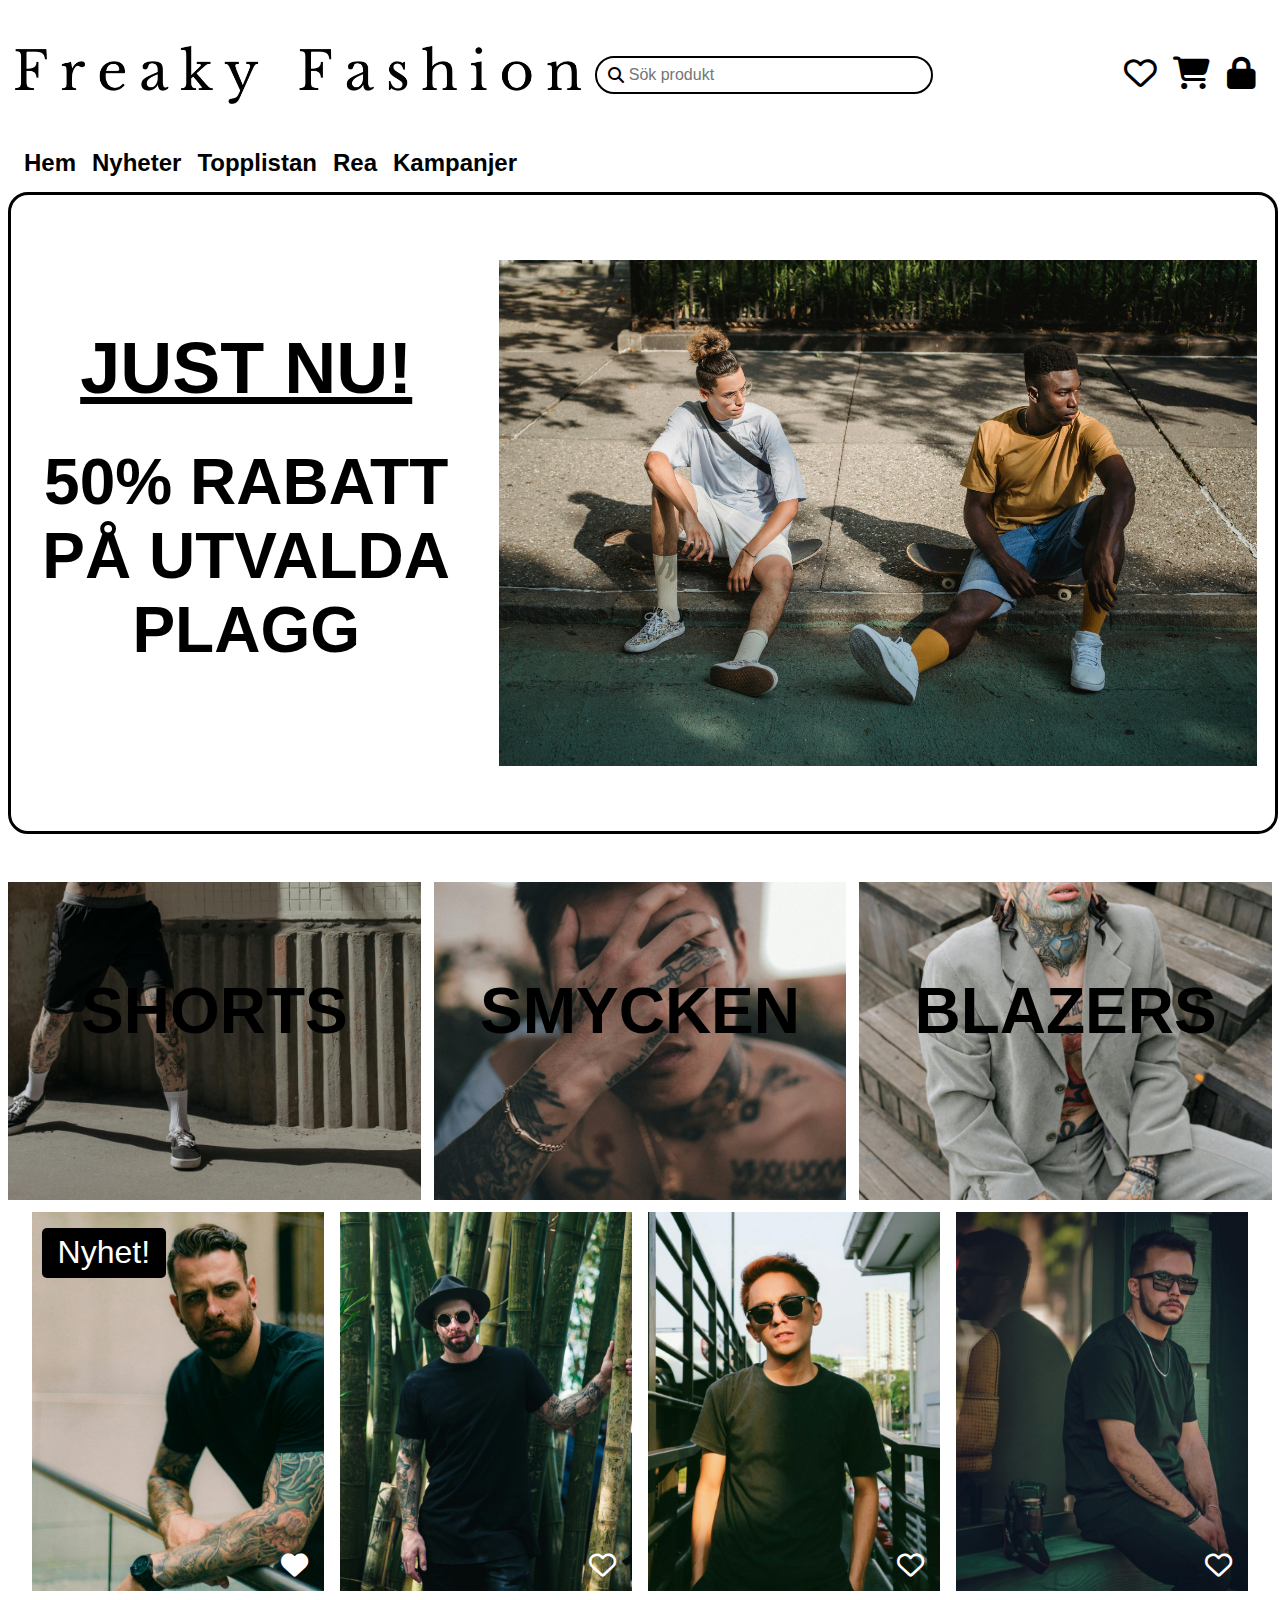
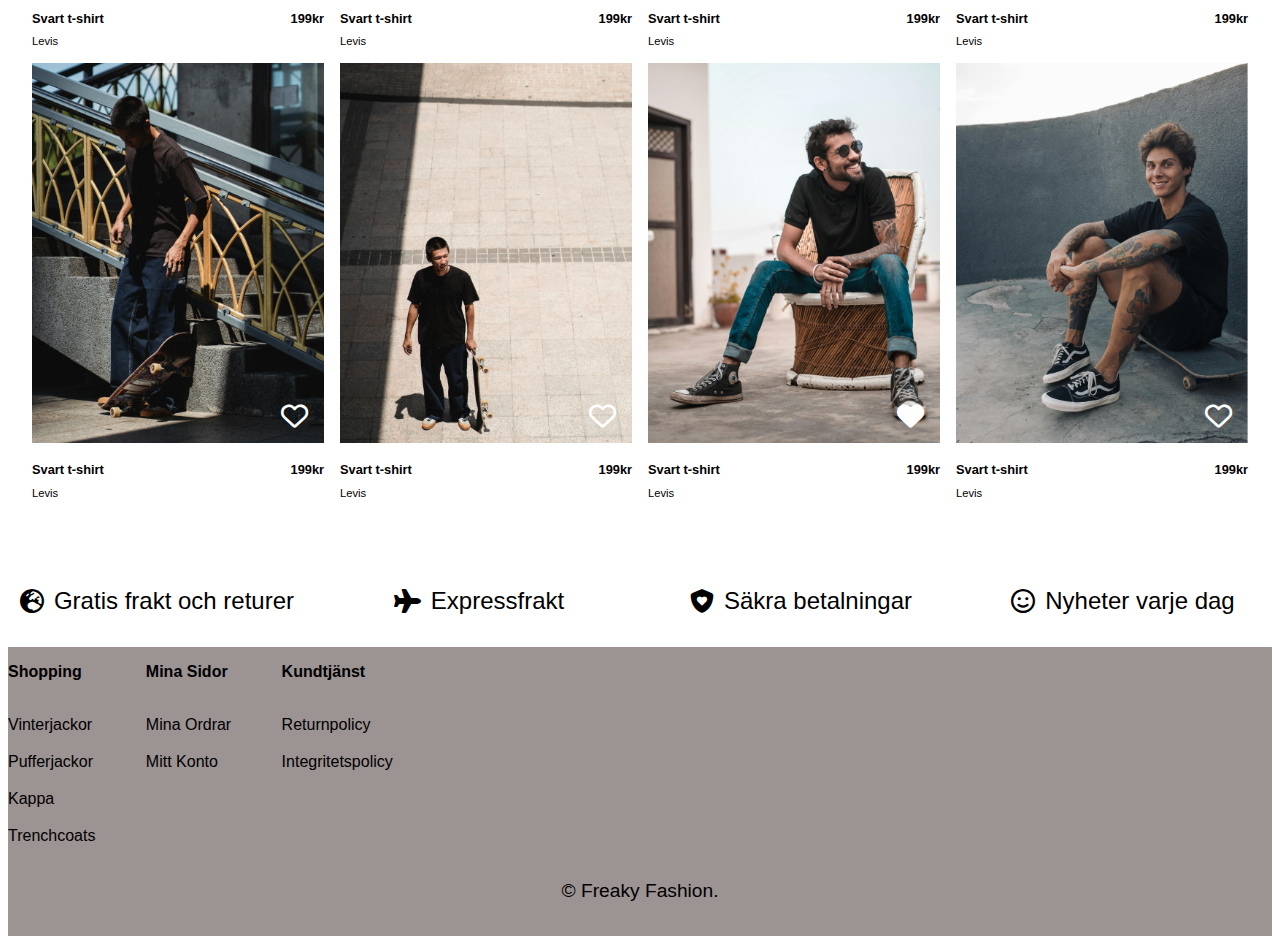
==== commit d78c3f96: "Fixat hover på fler element och justerat storleken på olika skärmar på reasidan" ====
--- a/index.html
+++ b/index.html
@@ -10,10 +10,12 @@
     />
     <link rel="stylesheet" href="style.css" />
     <link rel="icon" href="images/favicon.ico" type="image/x-icon" />
+    
   </head>
 
   <body>
     <!-----------------------------------------------------------------HEADERLOGGA------------------------>
+          
     <header class="logo-container">
       <a href="http://127.0.0.1:5501/index.html"><img src="images/LOGGA.png" alt="Freaky Fashion logotyp" class="logo" /></a>
 
@@ -54,6 +56,7 @@
 
     <!------------------------------------------------------------------SPOTBILDER------------------------->
     <section class="spotbilder">
+      
       <article class="bild-container">
         <div class="image-wrapper">
           <a href=""><img src="images/Spot-1.png" alt="shorts" /></a>
@@ -284,7 +287,6 @@
           </div>
         </div>
       </section>
-
       <section class="footerinfo">
         <div class="footer-shopping">
           <p>Shopping</p>
--- a/style.css
+++ b/style.css
@@ -1,4 +1,5 @@
 /*----------------------------------------------GENERELLA STILAR--------------------------------------*/
+
 * {
   font-family: Arial, Helvetica, sans-serif;
 }
@@ -8,8 +9,44 @@
   color: black;
   text-decoration: none;
   font-weight: bold;
+}
+.icons-container a,
+.headerlink a,
+.hero a,
+.product-sida .fa-heart,
+.button,
+.button-kassa,
+.nav,
+.text-ett,
+.text-två,
+.text-tre {
   cursor: pointer;
 }
+
+.icons-container a:hover,
+.headerlink a:hover,
+.hero a:hover,
+.text-ett:hover,
+.text-ett:hover,
+.text-två:hover,
+.text-tre:hover {
+  color: rgb(155, 44, 44);
+
+}
+.product-grid a i.fa-heart,
+.productsida-grid a i.fa-heart,
+.icons-container a, .headerlink a{
+  transition: transform 0.3s ease;
+}
+
+.product-grid a:hover i.fa-heart,
+.productsida-grid a:hover i.fa-heart,
+.icons-container a:hover,.headerlink a:hover {
+  transform: scale(1.2);
+  color: rgb(155, 44, 44);
+
+}
+
 
 /*----------------------------------------------HEADERLOGGA----------------------------------------------*/
 .logo-container {
@@ -44,7 +81,7 @@
 .search {
   width: 100%;
   padding: 0.5em 2em 0.5em 2em;
-  font-size: 1em;
+  font-size: 1rem;
   border: 2px solid #000000;
   border-radius: 2em;
 }
@@ -75,11 +112,7 @@
 }
 
 /*------------------------------------HEADERIKONER/LÄNKAR-----------------------------------------*/
-.icons-container a:hover,
-.headerlink a:hover,
-.hero a:hover {
-  color: #8a0505;
-}
+
 .headerlink {
   display: flex;
   justify-content: flex-start;
@@ -118,10 +151,10 @@
 }
 @media (min-width: 1024px) {
   .headerlink a {
-    font-size: 1.5em;
+    font-size: 1.5rem;
   }
   .icons-container {
-    font-size: 2em;
+    font-size: 1.7em;
   }
 }
 /*------------------------------------------------HERO---------------------------------------------------*/
@@ -147,7 +180,6 @@
 
 .hero a {
   font-size: 3rem;
-  text-decoration: none;
   text-align: center;
 }
 
@@ -197,23 +229,8 @@
 }
 
 @media (min-width: 1900px) {
-  .hero {
-    flex-direction: row-reverse;
-    justify-content: space-between;
-  }
-
-  .hero img {
-    width: 60%;
-  }
-
   .hero-text {
     font-size: 1.5rem;
-    display: flex;
-    flex-direction: column;
-    justify-content: center;
-    align-items: center;
-
-    text-align: center;
   }
 
   .hero-rubrik {
@@ -253,14 +270,8 @@
   font-weight: bold;
   text-align: center;
   transition: color 0.3s ease;
-  cursor: pointer;
-}
-
-.text-ett:hover,
-.text-två:hover,
-.text-tre:hover {
-  color: rgb(112, 5, 5);
-}
+}
+
 /*-----MOBIL----*/
 @media (max-width: 640px) {
   .spotbilder {
@@ -282,7 +293,11 @@
   }
 }
 /*----------------------------------------------PRODUKTBILDER-------------------------------------------*/
-
+.product {
+  flex: 1 1 calc(25% - 20px);
+  max-width: calc(25% - 20px);
+  position: relative;
+}
 .product-grid {
   display: flex;
   flex-wrap: wrap;
@@ -291,11 +306,13 @@
   padding: 0.5em;
   margin-bottom: 5em;
 }
-
-.product {
-  flex: 1 1 calc(25% - 20px);
-  max-width: calc(25% - 20px);
-  position: relative;
+.product-grid i {
+  position: absolute;
+  bottom: 2.5em;
+  right: 0.6em;
+  color: rgb(255, 255, 255);
+  font-size: 1.7em;
+  z-index: 1;
 }
 
 .product img {
@@ -303,32 +320,14 @@
   height: auto;
   display: block;
 }
-.product-grid i {
-  position: absolute;
-  bottom: 3.4em;
-  right: 0.6em;
-  color: rgb(255, 255, 255);
-  font-size: 2em;
-  z-index: 1;
-}
-
-.product-grid a i.fa-heart,
-.icons-container a i.fa-heart {
-  transition: transform 0.3s ease;
-}
-
-.product-grid a:hover i.fa-heart,
-.icons-container a:hover i.fa-heart {
-  transform: scale(1.5);
-  color: rgb(120, 42, 42);
-}
+
 
 .product-info {
   display: grid;
   grid-template-rows: auto auto;
   grid-row-gap: 0.3em;
   text-align: left;
-  margin-top: 1em;
+  margin-top: 0.6em;
   font-size: 2rem;
 }
 
@@ -336,7 +335,7 @@
   display: grid;
   grid-template-columns: 1fr auto;
   font-weight: bold;
-  font-size: 0.8em;
+  font-size: 0.8rem;
 }
 
 .product-price {
@@ -344,7 +343,7 @@
 }
 
 .product-brand {
-  font-size: 0.7em;
+  font-size: 0.7rem;
 }
 .badge-container {
   position: relative;
@@ -384,6 +383,17 @@
     max-width: calc(25% - 20px);
   }
 }
+@media (min-width: 2000px) {
+  .product-name-price {
+    font-size: 1.5rem;
+  }
+  .product-brand {
+    font-size: 1.2rem;
+  }
+  .product-grid i {
+    bottom: 3em;
+  }
+}
 /*----------------------------------------------PRODUKTSIDA-------------------------------------------*/
 .productsida-grid {
   display: flex;
@@ -393,16 +403,6 @@
   gap: 1.5em;
 }
 
-.productsida-grid a i.fa-heart,
-.icons-container a i.fa-heart {
-  transition: transform 0.3s ease;
-}
-
-.productsida-grid a:hover i.fa-heart,
-.icons-container a:hover i.fa-heart {
-  transform: scale(1.5);
-  color: rgb(120, 42, 42);
-}
 .product-sida {
   position: relative;
 }
@@ -456,7 +456,6 @@
   font-size: 1.2rem;
   border-radius: 5px;
   border: 2px solid black;
-  cursor: pointer;
   transition-duration: 0.3s;
   margin-bottom: 2em;
 }
@@ -474,14 +473,10 @@
 }
 /*-----IPAD----*/
 @media (min-width: 641px) {
-  .product-sida .fa-heart {
-    display: none;
-  }
   .productsida-grid {
     justify-content: space-between;
     align-items: flex-start;
     flex-direction: row;
-    cursor: pointer;
   }
 
   .product-sida {
@@ -514,7 +509,22 @@
 }
 
 @media (min-width: 2000px) {
-  .productsida-grid {
+  .productsida-grid  {
+    font-size: 1.5rem;
+  }
+  .lorem {
+    font-size: 2rem;
+  }
+  .product-sida-name {
+    font-size: 2rem;
+  }
+  .product-sida-brand {
+    font-size: 1.8rem;
+  }
+  .pris {
+    font-size: 1.6rem;
+  }
+  .button {
     font-size: 2rem;
   }
 }
@@ -537,7 +547,7 @@
 
 .slides {
   display: flex;
-  width: 200%; 
+  width: 200%;
   transition: transform 0.5s ease-in-out;
 }
 
@@ -566,8 +576,17 @@
   transform: translateX(0);
 }
 
+
 #slide2:checked ~ .slides {
-  transform: translateX(-50%); 
+  transform: translateX(-50%);
+}
+#slide1:checked ~ .nav-container .left {
+  cursor: not-allowed;
+  opacity: 0.2;
+}
+#slide2:checked ~ .nav-container .right {
+  cursor: not-allowed;
+  opacity: 0.2; 
 }
 
 .nav-container {
@@ -582,28 +601,25 @@
 .nav {
   width: 1em;
   height: 1em;
-  background-color: #ffffff00;
+  background-color: #ffffff;
   border-radius: 50%;
-  cursor: pointer;
   display: flex;
   justify-content: center;
   align-items: center;
   font-size: 3em;
-
 }
 
 .left::before {
-  content: '<'; 
+  content: "<";
 }
 
 .right::after {
-  content: '>'; 
+  content: ">";
 }
 
 .nav:hover {
   background-color: rgba(255, 255, 255, 1);
 }
-
 
 #slide1:checked ~ .nav-container .right {
   content: ">";
@@ -617,6 +633,14 @@
   .slider {
     display: none;
   }
+}
+@media (min-width: 2000px) {
+  .slider h2 {
+    font-size: 3rem;
+  }
+}
+.slider {
+  margin-bottom: 4em;
 }
 
 /*------------------------------------------------KASSAN-------------------------------------------------*/
@@ -711,7 +735,6 @@
   color: #000;
   padding: 0.8em 1.6em;
   border: 1px solid #000;
-  cursor: pointer;
   margin-top: 1.2em;
   margin-bottom: 2em;
 }
@@ -954,7 +977,6 @@
   width: 100%;
   text-align: center;
   border: none;
-  cursor: pointer;
   outline: none;
   display: grid;
   padding-bottom: 0.5em;
